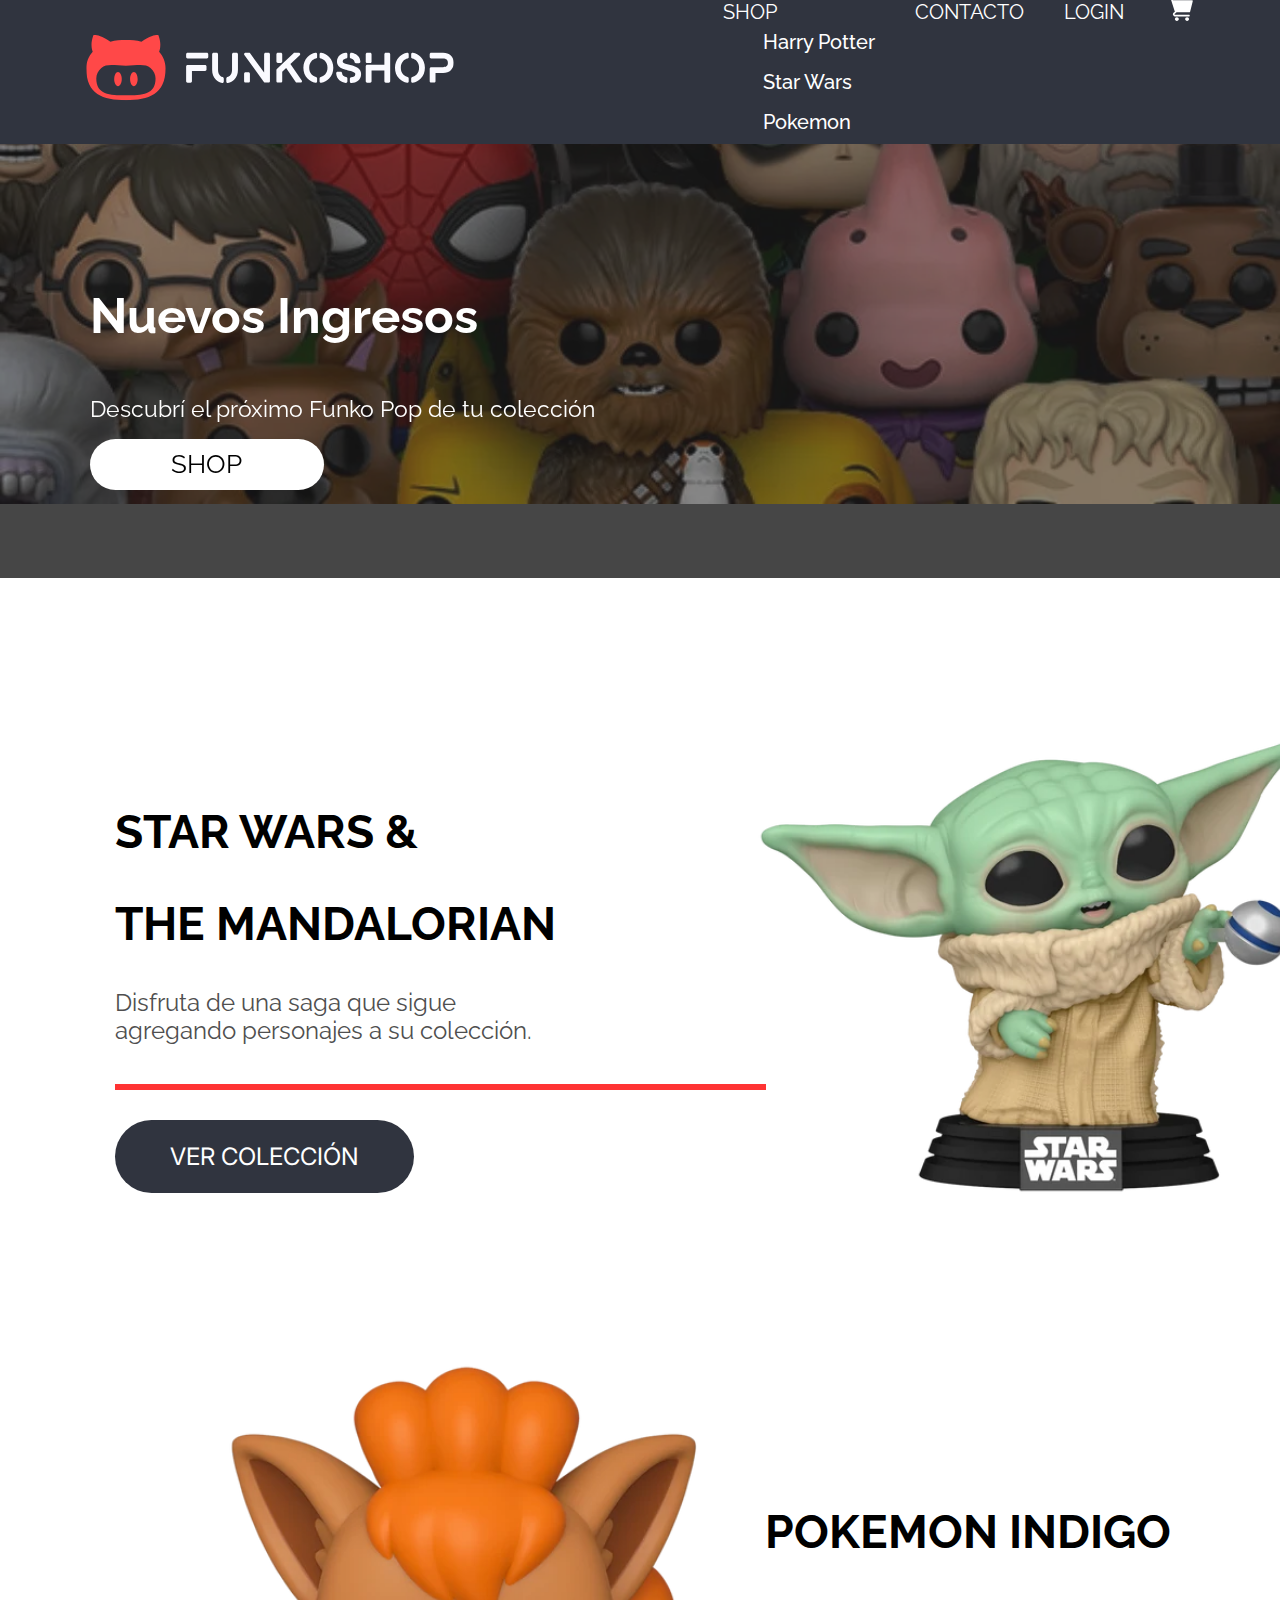
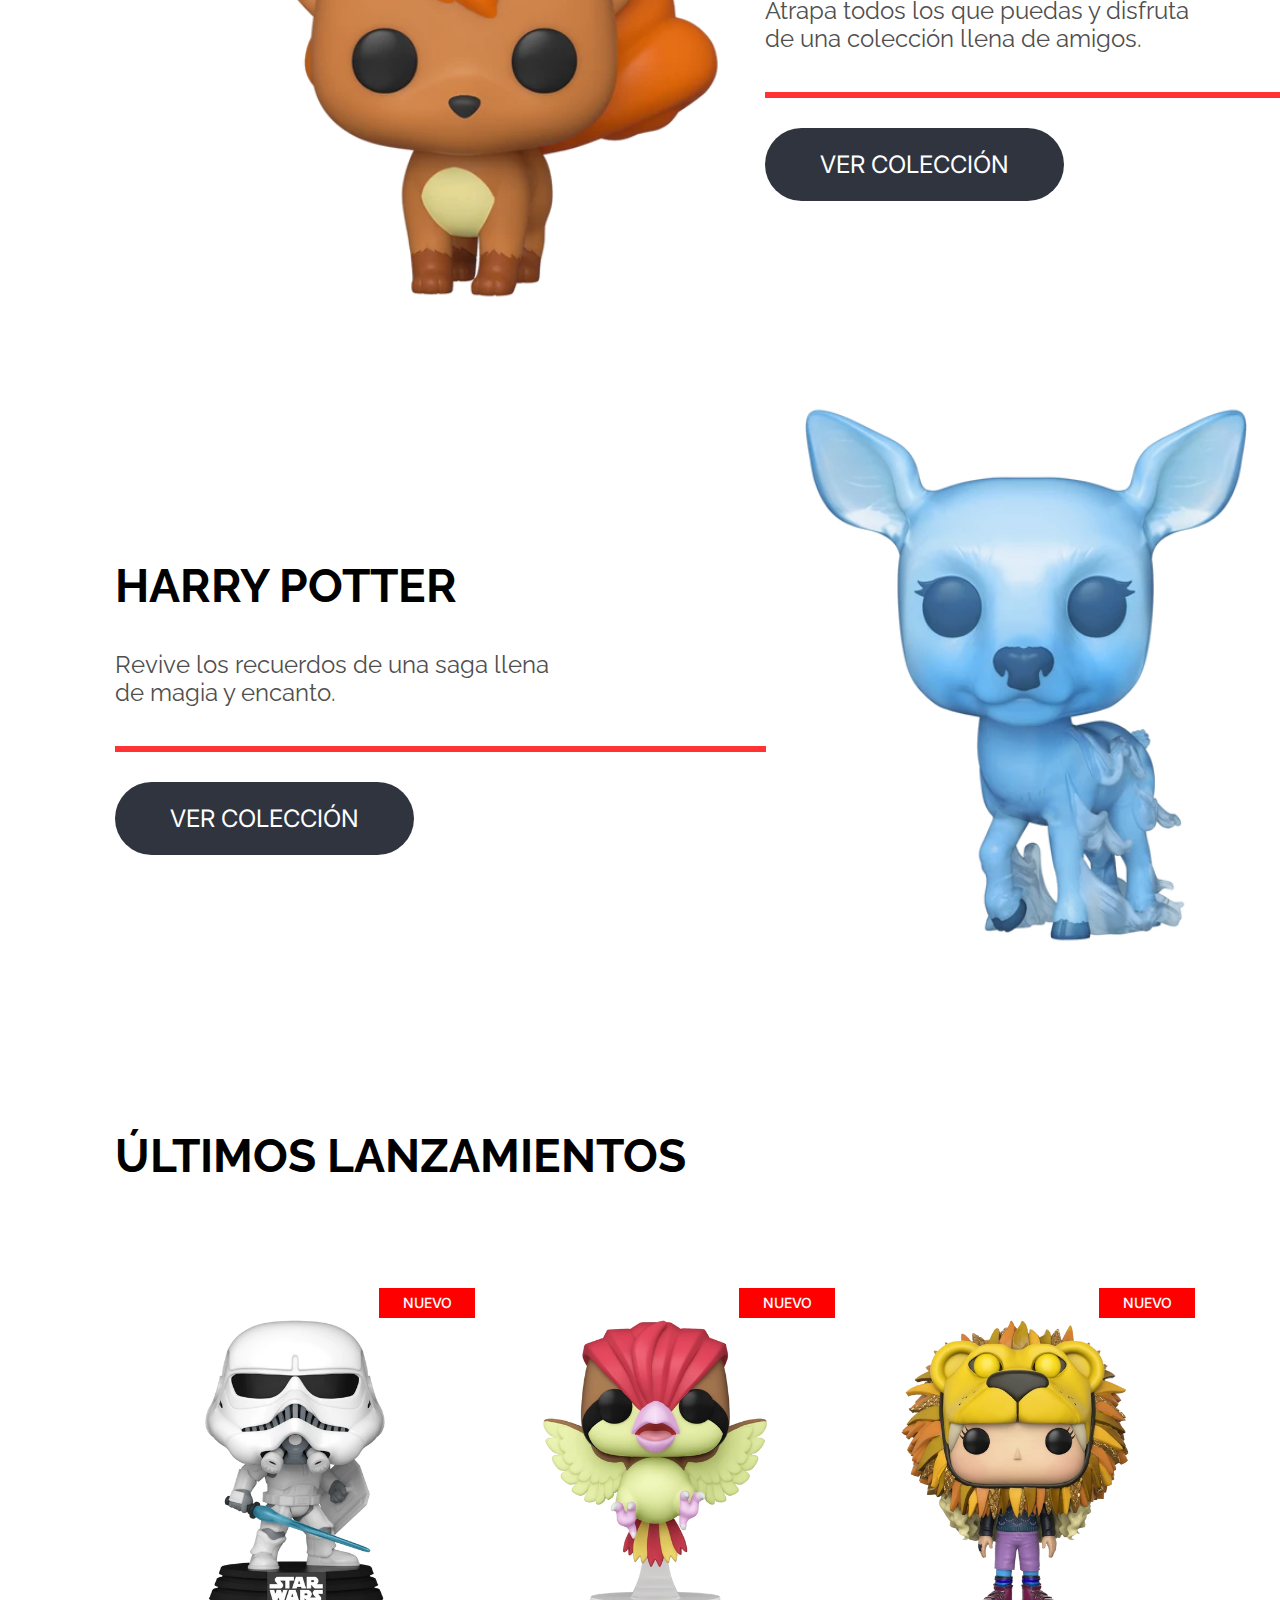
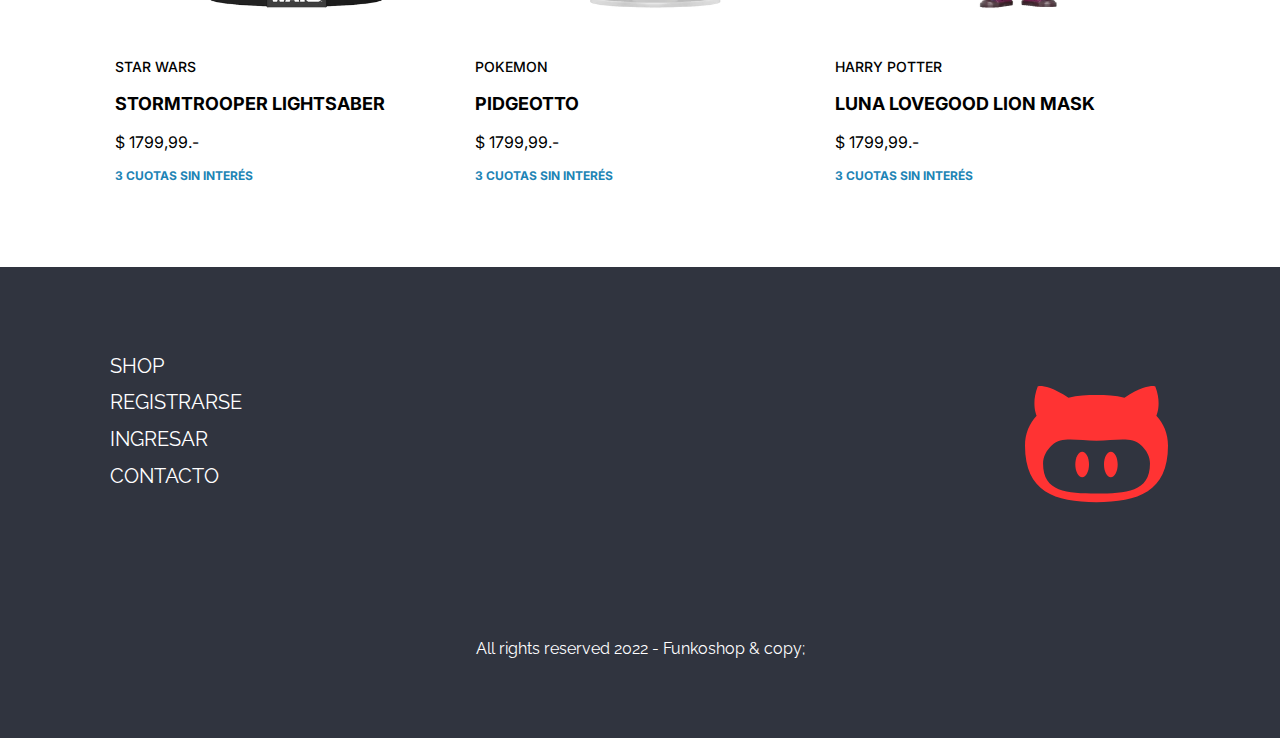
==== index.html @ 90f5ae35 "cambios en archivos y se creo login y registro" ====
<!DOCTYPE html>
<html lang="es">
<head>
    <meta charset="UTF-8">
    <meta http-equiv="X-UA-Compatible" content="IE=edge">
    <meta name="viewport" content="width=device-width, initial-scale=1.0">
    <title>Funkoshop</title>
    <link rel="preconnect" href="https://fonts.googleapis.com">
    <link rel="preconnect" href="https://fonts.gstatic.com" crossorigin>
    <link href="https://fonts.googleapis.com/css2?family=Raleway:wght@500&display=swap" rel="stylesheet">
    <link href="https://cdn.jsdelivr.net/npm/bootstrap@5.2.2/dist/css/bootstrap.min.css" rel="stylesheet" integrity="sha384-Zenh87qX5JnK2Jl0vWa8Ck2rdkQ2Bzep5IDxbcnCeuOxjzrPF/et3URy9Bv1WTRi" crossorigin="anonymous">
    <link rel="preconnect" href="https://fonts.googleapis.com">
    <link rel="preconnect" href="https://fonts.gstatic.com" crossorigin>
    <link href="https://fonts.googleapis.com/css2?family=Inter&family=Raleway:wght@500&display=swap" rel="stylesheet">
    <link rel="stylesheet" href="css/style.css">
</head>
<body>
    <header>
        <div>
            <a href="index.html"><img src="multimedia/branding/logo_light_horizontal.svg" class="header__logo" alt=""></a>
        </div>
        <div>
            <ul class="header__nav">
                <li class="dropdown"><a class="dropdown-toggle" data-bs-toggle="dropdown" aria-expanded="false" href="shop.html">SHOP</a>
                    <ul class="dropdown-menu">
                        <li class="card-item"><a class="dropdown-item"  href="#">Harry Potter</a></li>
                        <li class="card-item"><a class="dropdown-item" href="#">Star Wars</a></li>
                        <li class="card-item"><a class="dropdown-item" href="#">Pokemon</a></li>
                    </ul>
                </li>
                <li><a href="html/contacto.html">CONTACTO</a></li>
                <li><a href="html/login.html">LOGIN</a></li>
                <li><a href="html/compra.html"><img src="multimedia/icons/cart-icon.svg" class="img__car" alt=""></a></li>
            </ul>
        </div>
    </header>
    <main>
        <section class="main__new">
            <h3>Nuevos Ingresos</h3>
            <!-- <hr> sirve para separar -->
            <p class="mb-5">Descubrí el próximo Funko Pop de tu colección</p>
            <a href="html/shop.html">SHOP</a> 
        </section>
        <section class="main__coleccion">
            <div class="coleccion__card">
                <div>
                    <h2 class="my-0">STAR WARS &</h2>
                    <h2 class="my-0">THE MANDALORIAN</h2>
                    <p>Disfruta de una saga que sigue agregando personajes a su colección.</p>
                    <hr>
                    <a href="html/compra.html">VER COLECCIÓN</a>
                </div>
                <div>
                    <img class="card__img" src="multimedia/star-wars/baby-yoda-1.webp" alt="">
                </div>
            </div>
            <div class="coleccion__card">
                <div>
                    <img class="card__img-op" src="multimedia/pokemon/vulpix-1.webp" alt="">
                </div>
                <div>
                    <h2 class="my-0">POKEMON INDIGO</h2>
                    <p class="">Atrapa todos los que puedas y disfruta de una colección llena de amigos.</p>
                    <hr>
                    <a href="html/compra.html">VER COLECCIÓN</a>
                </div>
            </div>
            <div class="coleccion__card">
                <div>
                    <h2 class="my-0">HARRY POTTER</h2>
                    <p>Revive los recuerdos de una saga llena de magia y encanto.</p>
                    <hr>
                    <a href="html/compra.html">VER COLECCIÓN</a>
                </div>
                <div>
                    <img class="card__img" src="multimedia/harry-potter/snape-patronus-1.webp" alt="">
                </div>
            </div>
        </section>
        <section class="main__lanzamientos">
            <h4>ÚLTIMOS LANZAMIENTOS</h4>
            <div class="box__card">
                <div class="lanz__card">
                    <div class="card__sup">
                        <p class="card_p">NUEVO</p>
                    </div>
                    <img class="cards__img" src="multimedia/star-wars/trooper-1.webp" alt="">
                    <p class="card__titulo">STAR WARS</p>
                    <p class="card__sub">STORMTROOPER LIGHTSABER</p>
                    <p class="card__precio">$ 1799,99.-</p>
                    <p class="card__pago">3 CUOTAS SIN INTERÉS</p>
                </div>
                <div class="lanz__card">
                    <div class="card__sup">
                        <p class="card_p">NUEVO</p>
                    </div>
                    <img class="cards__img" src="multimedia/pokemon/pidgeotto-1.webp" alt="">
                    <p class="card__titulo">POKEMON</p>
                    <p class="card__sub">PIDGEOTTO</p>
                    <p class="card__precio">$ 1799,99.-</p>
                    <p class="card__pago">3 CUOTAS SIN INTERÉS</p>
                </div>
                <div class="lanz__card">
                    <div class="card__sup">
                        <p class="card_p">NUEVO</p>
                    </div>
                    <img class="cards__img" src="multimedia/harry-potter/luna-1.webp" alt="">
                    <p class="card__titulo">HARRY POTTER</p>
                    <p class="card__sub">LUNA LOVEGOOD LION MASK</p>
                    <p class="card__precio">$ 1799,99.-</p>
                    <p class="card__pago">3 CUOTAS SIN INTERÉS</p>
                </div>
            </div>
        </section>
    </main>
    <footer>
        <section class="footer__nav">
            <div>
                <ul class="footer__items">
                    <li><a href="html/shop.html">SHOP</a></li>
                    <li><a href="html/login.html"">REGISTRARSE</a></li>
                    <li><a href="html/login.html">INGRESAR</a></li>
                    <li><a href="html/contacto.html">CONTACTO</a></li>
                </ul>
            </div>
            <div class="footer__img">
                <img src="multimedia/branding/isotype.svg" alt="">
            </div>
        </section>
        <p>All rights reserved 2022 - Funkoshop & copy;</p>
    </footer>
    <script src="https://cdn.jsdelivr.net/npm/@popperjs/core@2.11.6/dist/umd/popper.min.js" integrity="sha384-oBqDVmMz9ATKxIep9tiCxS/Z9fNfEXiDAYTujMAeBAsjFuCZSmKbSSUnQlmh/jp3" crossorigin="anonymous"></script>
    <script src="https://cdn.jsdelivr.net/npm/bootstrap@5.2.2/dist/js/bootstrap.min.js" integrity="sha384-IDwe1+LCz02ROU9k972gdyvl+AESN10+x7tBKgc9I5HFtuNz0wWnPclzo6p9vxnk" crossorigin="anonymous"></script>       
</body>
</html>
---- css/style.css ----
body{
    margin: 0;
    
}
/* =============== HEADER =============== */
header{
    background-color: #30343F;
    display: flex;
    flex-direction: row;
    justify-content: space-between;
    align-items: center;
    padding: 0 5%;
    height: 144px;
}
a{
    font-size: 20px;
    letter-spacing: 0em;
    padding: 0 20px;
    color:#FFFFFF;
    text-decoration: none;
    font-family: 'Raleway';
    line-height: 30px;
    text-align: left;
}
a:hover{
    list-style-type: none;
    color:white
}

/*logo*/
.header__logo{
    height: 65.19194793701172px;
    width: 372px;
    border-radius: 0px;  
}
.img__car{
    height: 24.426172256469727px;
    width: 32px;
    left: 0.70068359375px;
    top: 0.61572265625px;
    border-radius: 0px;
}
/*navegador en header*/
.header__nav{
    display: flex;
    flex-direction: row;
    justify-content: space-evenly;
}
.header__nav li{
    list-style-type: none;
}
.dropdown-item{
    font-weight: 500;
}
.nav__item{
    color:black;
    font-weight: bolder;
    text-align: right;
}
.dropdown-item:hover{
    background-color:#1D84B5;
    color: white;
    font-weight: bolder;
}
.nav__barra{
    padding: 0;
    margin: 0;
    width: auto;
}
.card-item{
    height: 40px;    
}
.dropdown-item{
    text-align: center;
}
/* =============== MAIN =============== */
main{
    background-color: #FFFFFF;  
}
/*-------------------------------------*/
/* INDEX - SECCION 1 */
.main__new{
    background-image:url(../multimedia/funkos-banner.webp);
    background-size: cover;
    background-color: rgb(70,70,70);
    background-position: 0px -330px;
    background-repeat: no-repeat;
    zoom:130%;
    padding: 7.3% 7%; 
    background-blend-mode: soft-light;
    backdrop-filter: blur(80px);
}
.main__new h3{
    font-family: 'Raleway';
    font-size: 38px;
    font-weight: 700;
    line-height: 45px;
    letter-spacing: 0em;
    text-align: left;
    color:white;
}
.main__new p{
    font-family: 'Raleway';
    font-size: 18px;
    font-weight: 400;
    line-height: 21px;
    letter-spacing: 0em;
    text-align: left;
    color:white;
}
.main__new a{
    color:black;
    background-color: white;
    border-radius: 40px;
    padding: 8px 63px;
    border-radius: 'nullpx';
}

/* INDEX - SECCION 2 - COLECCION*/
.main__coleccion{
    display: flex;
    flex-direction: column;
    padding: 5% 7%; 
    margin: 0 2%; 
}
.coleccion__card{
    display: flex;
    flex-direction: row;
    justify-content: space-between;
    align-items: center;
}
hr{
    width: 645px;
    opacity: 100%;
    border: 3px solid #FF3333;
    height: 0px;
    left: 110px;
    top: 949.5px;
    border-radius: 'undefinedpx';
    margin: 6% 0 8% 0;
}
.coleccion__card h2{
    width: 441px;
    font-family: 'Raleway';
    font-size: 46px;
    line-height: 54px;
}
.coleccion__card p{
    height: 56px;
    width: 458px;
    font-family: 'Raleway';
    font-size: 24px;
    line-height: 28px;
    color: #4F4F4F;
    margin-top: 1% 0;
}
.coleccion__card a{
    font-family: 'Inter';
    font-size: 24px;
    line-height: 29px;
    color:white;
    background-color: #30343F;
    border-radius: 40px;
    padding: 22px 55px;
    font-style: medium;
}
.card__img{
    height: 650px;
    width: 650px;
    position: relative;
    left: -65px;
    top: 0px;
}
.card__img-op{
    height: 650px;
    width: 650px;
    position: relative;
    left: 35px;
    top: 10px;
}
/* INDEX - SECCION 3 - lanzamientos*/
.main__lanzamientos{
    padding: 0 7%;
    margin: 0 2%; 
}
.box__card{
    display: flex;
    flex-direction: row;
    justify-content: space-between;
}
h4{
    font-family: 'Raleway';
    font-size: 46px;
    font-weight: 700;
    line-height: 54px;
    letter-spacing: 0em;
}
.card__sup{
    background-color: red;
    color:white;
    position: relative;
    height: 30px;
    width: 96.12741088867188px;
    left: 264px;
    top: 30px;
}
.card_p{
    font-family: 'Inter';
    font-size: 14px;
    font-weight: 500;
    line-height: 17px;
    letter-spacing: 0em;
    text-align: center;
    padding-top: 6px;
}
.cards__img{
    height: 352px;
    width: 359.9664611816406px;
    z-index: -1;
}
.card__titulo{
    font-family: 'Inter';
    font-size: 14px;
    font-weight: 500;
    line-height: 17px;
}
.card__sub{
    font-family: 'Inter';
    font-size: 18px;
    font-weight: 700;
    line-height: 22px;
}
.card__precio{
    font-family: 'Inter';
    font-size: 16px;
    font-weight: 400;
    line-height: 19px;
}
.card__pago{
    font-family: 'Inter';
    font-size: 12px;
    font-weight: 700;
    line-height: 15px;
    color:#1D84B5;
    padding-bottom: 20%;
}
/*-------------------------------------*/
/* SHOP - SECCION 1 */
h5{
    font-family: 'Inter';
    font-size: 24px;
    line-height: 29px;
    font-weight: bolder;
}
b{
    font-family: 'Inter';
    font-size: 16px;
    line-height: 19px;
    font-weight: bolder;
}
.main__shop{
    display: flex;
    flex-direction: column;
    margin: 2% 0;
}
.shop{
    display: flex;
    flex-direction: row;
}
.shop__form{
    padding: 7% 7%;
}
.form__seccion{
    padding-bottom: 8%;
}
.form__seccion input{
    padding: 7px;
    border-radius: 7px;
    font-size: 20px;
    color:#B9B9B9;
    height: 44.284820556640625px;
    width: 243.03369140625px;
    margin: 2% 0;   
}
.form__seccion .precio__cuadro{
    width: 60px;
    height: 30px;
    border: 2px solid black;
    border-radius: 7px;
    margin: 0 9px;
    font-family: 'Inter';
    font-size: 20px;
    font-weight: 500;
    line-height: 24px;
    color:#B9B9B9;
    opacity: 100%;
    text-align: center;
}
.form__seccion label{
    font-family: 'Inter';
    font-size: 18px;
    font-weight: 500;
    line-height: 22px;
}
#orden__sub{
    border-radius: 7px;
    font-size: 18px;
    font-family: 'Inter';
    font-weight: 500;
    padding: 12px 6px;
    border: 2px solid black;
    color:#8b8181;
    height: 44.284820556640625px;
    width: 243.03369140625px;
    margin: 2% 0;
}
.card__cuadro{
    display: flex;
    flex-direction: row;
    justify-content: left;
    align-items: left;
    padding: 0 20px;
}
.filtrar__sub{
    border:2px solid black;
}

.card__cuadro .filtrar__sub{
    height: 23px;
    width: 23px;
}
.card__cuadro label{
    height: 22px;
    padding: 3%;
    font-weight:600;
}

/* SHOP - SECCION 2 */
.seccion__lanzamientos{
    display: flex;
    flex-direction: row;
    flex-wrap: wrap;
    justify-content: flex-start;
    padding-top: 5%;
    position: relative;
    left: -75px;
    margin-bottom: 0;
}
.shop__img{
    height: 366px;
    width: 363.00836181640625px;
}
.shop__sup{
    background-color: red;
    color:white;
    position: relative;
    height: 30px;
    width: 96.12741088867188px;
    left: 252px;
    top: 30px;
}
.shop__pago{
    font-family: 'Inter';
    font-size: 12px;
    font-weight: 700;
    line-height: 15px;
    color:#1D84B5;
    padding-bottom: 3%;
}
.img__boton2{
    width: 25%;
    position: relative;
    left: 45%;
}
/*-------------------------------------*/
/* ITEMS - SECCION 1*/
.main__items{
    padding: 3% 7%;
    margin: 0 2%; 
    display: flex;
    flex-direction: column;
    align-content: center;
    justify-content: center;
}
.items__card{
    display: flex;
    flex-direction: row;
    align-content: center;
    justify-content: center;
}
.items__img{
    height: 550px;
    width: 550px;
}
.seccion__items{
   margin-top: 7%; 
   margin-left: 5%;
}
.items__titulo{
    height: 19px;
    width: 111.3209228515625px;
    left: 726.74560546875px;
    top: 326.6346435546875px;
    border-radius: 'undefinedpx';
    color:#333333;
    font-family: 'Inter';
    font-size: 16px;
    font-weight: 500;
    line-height: 19px;
    letter-spacing: 0em;
    text-align: left;
}
.items__sub{
    height: 46px;
    width: 576.84375px;
    font-family: 'Inter';
    font-size: 38px;
    font-weight: 700;
    line-height: 46px;
    letter-spacing: 0em;
    color:#111111;
}
.items__parrafo{
    height: 58px;
    width: 570.705078125px;
    font-family: 'Inter';
    font-size: 24px;
    font-weight: 400;
    line-height: 29px;
    letter-spacing: 0em;
    color:#333333;        
}
.items__precio{
    height: 46px;
    width: 210.52294921875px;
    font-family: 'Inter';
    font-size: 38px;
    font-weight: 400;
    line-height: 46px;
    letter-spacing: 0em;
    color:#333333;  
}
.items__boton{
    margin-bottom: 3%;    
}
.items__pago{
    height: 17px;
    width: 333.197021484375px;
    font-family: 'Inter';
    font-size: 14px;
    font-weight: 700;
    line-height: 17px;
    letter-spacing: 0em;
    color:#1D84B5;
}

/* ITEMS - SECCION 2*/
.main__items .items__lanzamientos{
    margin-top: 10%;
}
/* ----------------- MAIN CONTACTO -----------------------*/
.main__contacto{
    padding:5%;
    display: flex;
    flex-direction: row;
    align-items: center;
    justify-content: center;
    background-image: url(../multimedia/fondocontacto.jpg);
    background-repeat: no-repeat;
    background-size: cover;
    opacity: 88%;
    background-position: 0 -20px;
}
.form__contacto{
    display: flex;
    flex-direction: column;
    border-radius: 10%;
    border: 2px solid white;
    padding: 4% 5% 2% 5%;
    background-color: white;
    opacity: 88%;
}
.form__contacto h4{
    margin-bottom: 7%;
    font-family: 'Inter';
    letter-spacing: 0.2em;
    color:#1D84B5;
    font-weight: bolder;
    padding: 1%;
    font-stretch: 700;
}
.form__contacto input, textarea{
    margin: 0 10% 7% 10%;
    font-weight: bolder;
}

.contacto-boton{
    display: flex;
    flex-direction: row;
    justify-content: center;
}
.contacto-boton input{
    color:white;
    background-color: #30343F;
    border-radius: 30%;
    padding: 4% 5%;
    font-family: 'Inter';
}
.card-boton{
    font-size: 12px;
}
.card-boton:hover{
    background-color: #1D84B5;
}


.main__login{
    display: flex;
    flex-direction: row;
    justify-content: space-between;
    align-items: center;
    background-image: url(../multimedia/login-fondo.webp);
    background-repeat: no-repeat;
    background-size: cover;
    opacity: 88%;
    padding:5% 15%;
    background-position: 0 -20px;
}
.form__login{
    display: flex;
    flex-direction: column;
    border: 2px solid white;
    background-color:white;
    opacity: 88%;
    text-align: center;
    margin:0;
}
h6{
    margin-bottom: 7%;
    padding: 1%;
    font-size: 50px;
    font-family: 'Raleway';
    font-weight: bolder;
    line-height: 54px;    
    color:#1D84B5;
    letter-spacing: 0.2em;
    text-align: center;
}
.login1{
    padding: 4% 4% 2% 4%;
    margin-right: 5%;
    border-radius: 7%;
}
.login2{
    padding: 6% 7% 3% 7%;
    margin-left: 8%;
    border-radius: 8%;
}
.login1 input, textarea{
    margin: 0 10% 7% 10%;
    font-weight: bolder;
    
}
.login2 input, textarea{
    margin: 0 10% 10% 10%;
    font-weight: bolder;
    
}
.login2 .card-boton{
    padding: 6% 7.8%;
}







/* =============== FOOTER =============== */
footer{
    height: 343px;
    display: flex;
    flex-direction: column;
    justify-content: space-between;
    padding: 5% 7%;
    align-items: stretch;
    background-color: #30343F;
}
footer section{
    display: flex;
    flex-direction: row;
    justify-content: space-between;
}

.footer__items li{
    list-style: none;
    text-align: left;
    padding: 2% 0;
}
.footer__items{
    padding: 0;
    margin-bottom: 20%;
}
footer p {
    color:#FFFFFF;
    font-family: 'Raleway';
    text-align: center;
    margin-top:30px;
}
.footer__img{
    margin-top:5%;
    margin-right: 2%;
}







.boton2{
    margin: 0;
}
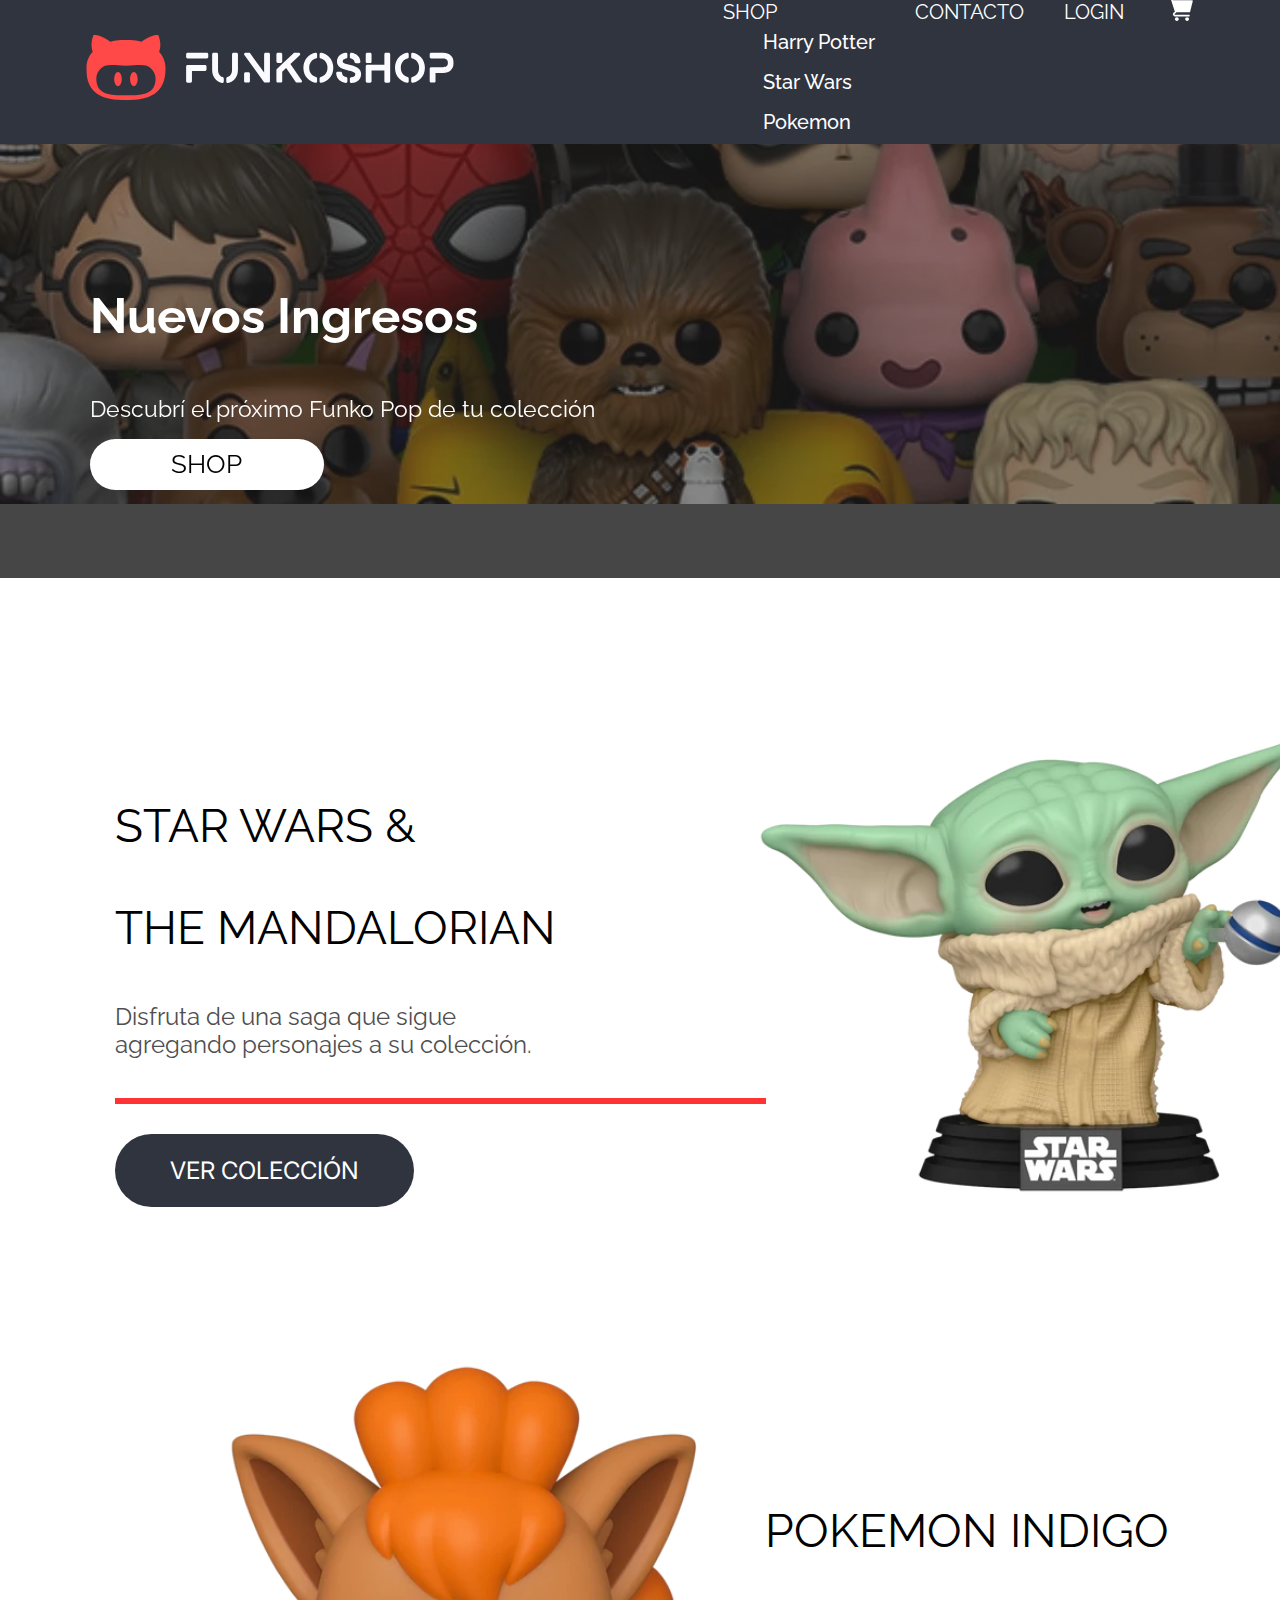
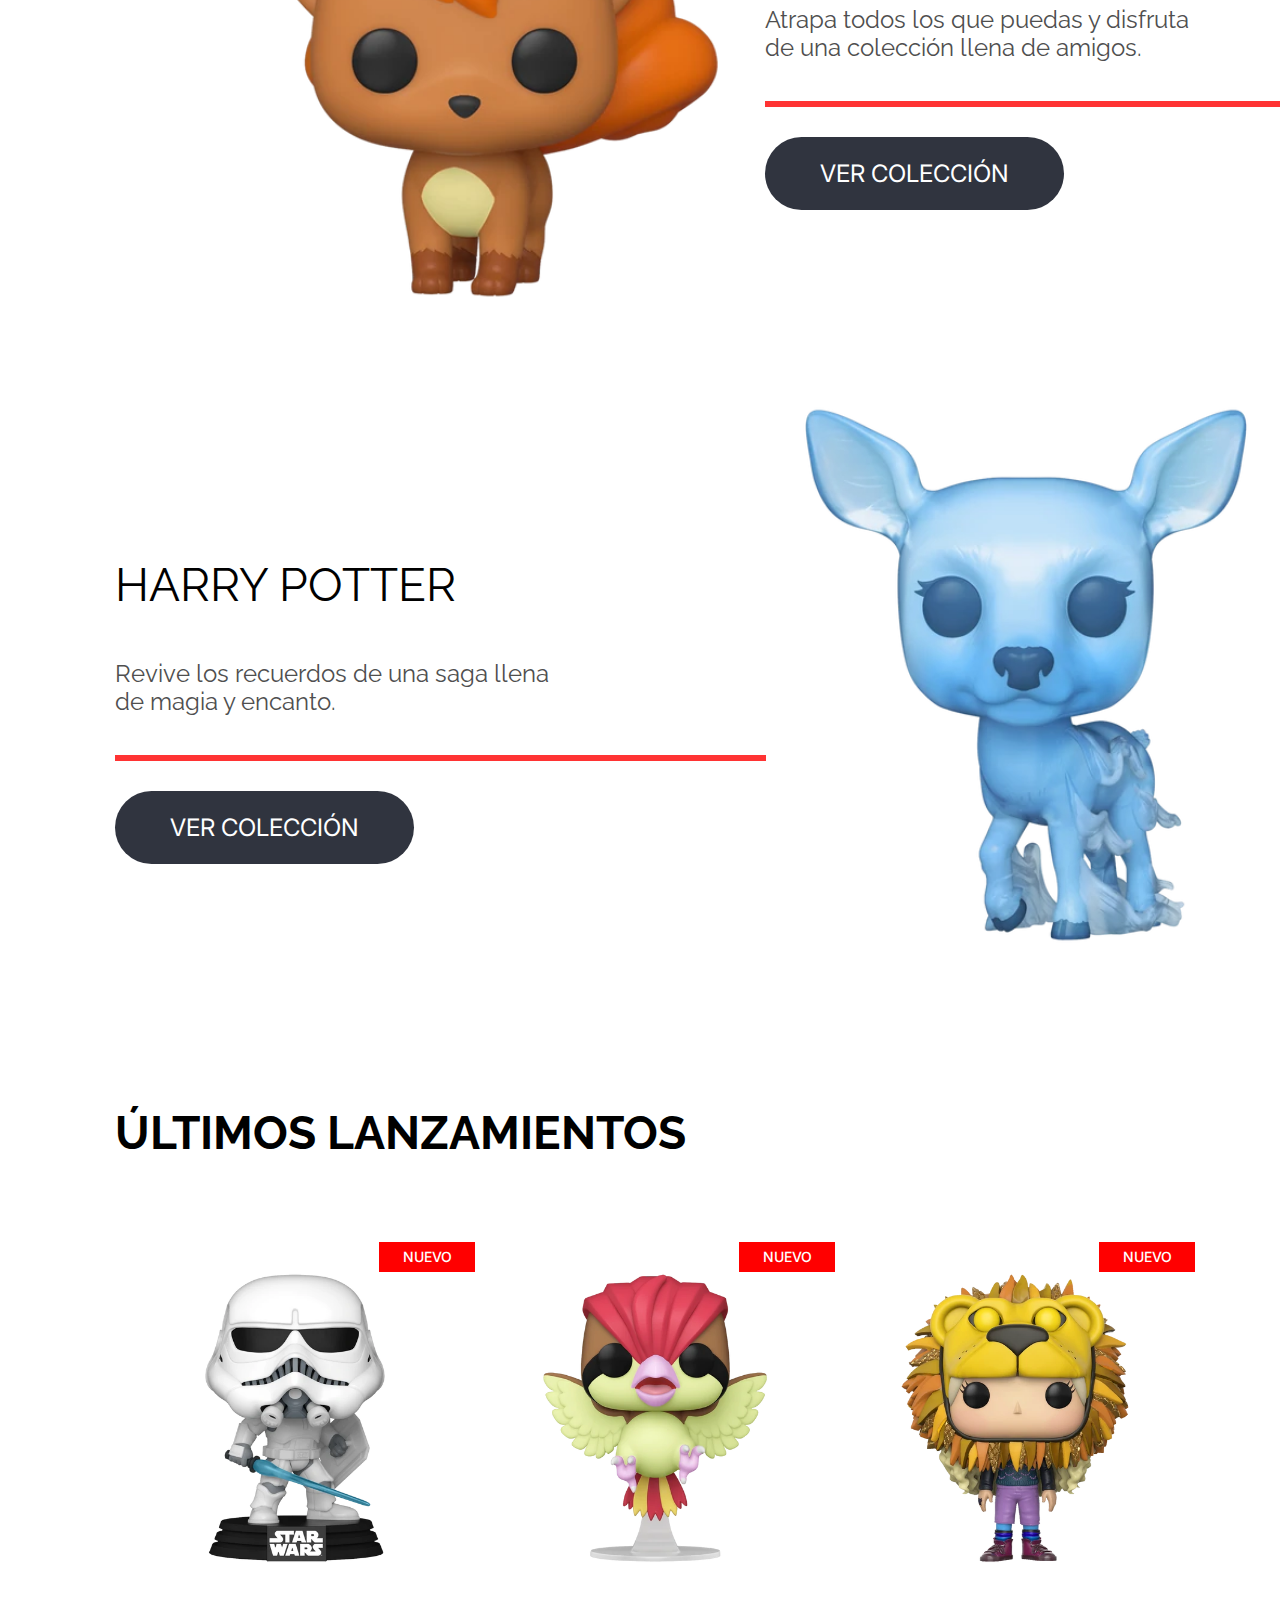
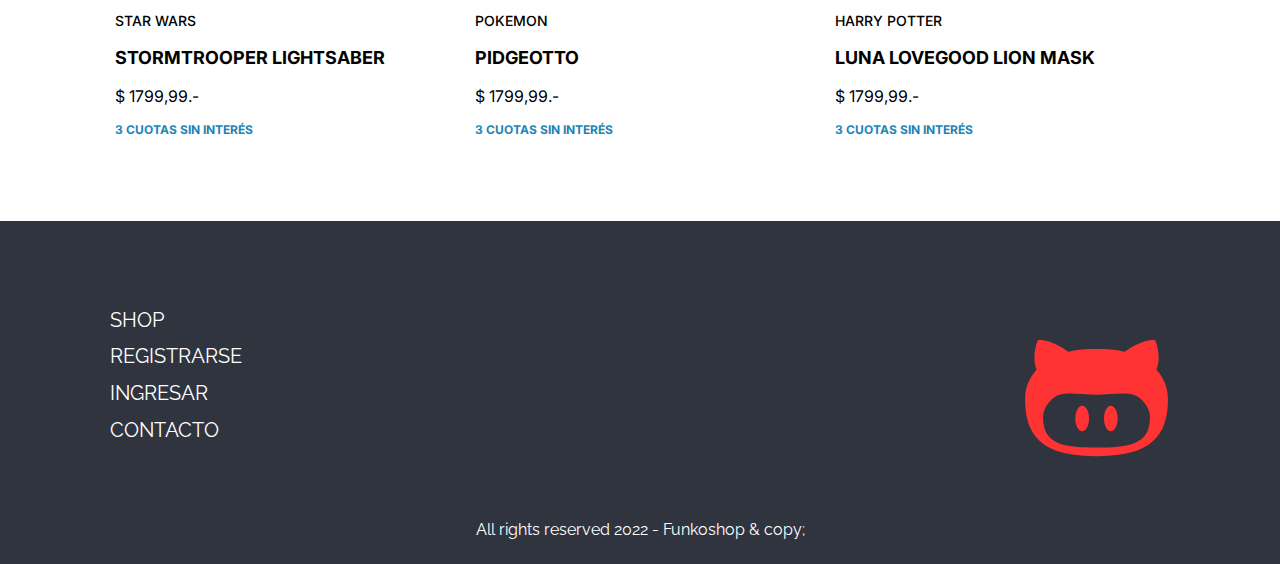
==== commit c0352a48: "cambios realizados" ====
--- a/index.html
+++ b/index.html
@@ -11,13 +11,13 @@
     <link href="https://cdn.jsdelivr.net/npm/bootstrap@5.2.2/dist/css/bootstrap.min.css" rel="stylesheet" integrity="sha384-Zenh87qX5JnK2Jl0vWa8Ck2rdkQ2Bzep5IDxbcnCeuOxjzrPF/et3URy9Bv1WTRi" crossorigin="anonymous">
     <link rel="preconnect" href="https://fonts.googleapis.com">
     <link rel="preconnect" href="https://fonts.gstatic.com" crossorigin>
-    <link href="https://fonts.googleapis.com/css2?family=Inter&family=Raleway:wght@500&display=swap" rel="stylesheet">
+    <link href="https://fonts.googleapis.com/css2?family=Inter:wght@400;500;600;700;800&family=Raleway:wght@400;500;600;700&display=swap" rel="stylesheet">
     <link rel="stylesheet" href="css/style.css">
 </head>
 <body>
     <header>
         <div>
-            <a href="index.html"><img src="multimedia/branding/logo_light_horizontal.svg" class="header__logo" alt=""></a>
+            <a href="index.html"><img src="img/branding/logo_light_horizontal.svg" class="header__logo" alt=""></a>
         </div>
         <div>
             <ul class="header__nav">
@@ -30,61 +30,61 @@
                 </li>
                 <li><a href="html/contacto.html">CONTACTO</a></li>
                 <li><a href="html/login.html">LOGIN</a></li>
-                <li><a href="html/compra.html"><img src="multimedia/icons/cart-icon.svg" class="img__car" alt=""></a></li>
+                <li><a href="html/compra.html"><img src="img/icons/cart-icon.svg" class="img__car" alt=""></a></li>
             </ul>
         </div>
     </header>
     <main>
-        <section class="main__new">
-            <h3>Nuevos Ingresos</h3>
+        <section class="index__seccion1">
+            <p id="p_nuevoingreso">Nuevos Ingresos</p >
             <!-- <hr> sirve para separar -->
             <p class="mb-5">Descubrí el próximo Funko Pop de tu colección</p>
             <a href="html/shop.html">SHOP</a> 
         </section>
-        <section class="main__coleccion">
+        <section class="index__seccion2">
             <div class="coleccion__card">
                 <div>
-                    <h2 class="my-0">STAR WARS &</h2>
-                    <h2 class="my-0">THE MANDALORIAN</h2>
+                    <p id="p_index" class="my-0">STAR WARS &</p>
+                    <p id="p_index" class="my-0">THE MANDALORIAN</p>
                     <p>Disfruta de una saga que sigue agregando personajes a su colección.</p>
                     <hr>
                     <a href="html/compra.html">VER COLECCIÓN</a>
                 </div>
                 <div>
-                    <img class="card__img" src="multimedia/star-wars/baby-yoda-1.webp" alt="">
+                    <img class="card__img" src="img/star-wars/baby-yoda-1.webp" alt="">
                 </div>
             </div>
             <div class="coleccion__card">
                 <div>
-                    <img class="card__img-op" src="multimedia/pokemon/vulpix-1.webp" alt="">
+                    <img class="card__img-op" src="img/pokemon/vulpix-1.webp" alt="">
                 </div>
                 <div>
-                    <h2 class="my-0">POKEMON INDIGO</h2>
-                    <p class="">Atrapa todos los que puedas y disfruta de una colección llena de amigos.</p>
+                    <p id="p_index" class="my-0">POKEMON INDIGO</p>
+                    <p>Atrapa todos los que puedas y disfruta de una colección llena de amigos.</p>
                     <hr>
                     <a href="html/compra.html">VER COLECCIÓN</a>
                 </div>
             </div>
             <div class="coleccion__card">
                 <div>
-                    <h2 class="my-0">HARRY POTTER</h2>
+                    <p id="p_index" class="my-0">HARRY POTTER</p>
                     <p>Revive los recuerdos de una saga llena de magia y encanto.</p>
                     <hr>
                     <a href="html/compra.html">VER COLECCIÓN</a>
                 </div>
                 <div>
-                    <img class="card__img" src="multimedia/harry-potter/snape-patronus-1.webp" alt="">
+                    <img class="card__img" src="img/harry-potter/snape-patronus-1.webp" alt="">
                 </div>
             </div>
         </section>
-        <section class="main__lanzamientos">
-            <h4>ÚLTIMOS LANZAMIENTOS</h4>
+        <section class="index__seccion3">
+            <h2>ÚLTIMOS LANZAMIENTOS</h2>
             <div class="box__card">
                 <div class="lanz__card">
                     <div class="card__sup">
                         <p class="card_p">NUEVO</p>
                     </div>
-                    <img class="cards__img" src="multimedia/star-wars/trooper-1.webp" alt="">
+                    <img class="cards__img" src="img/star-wars/trooper-1.webp" alt="">
                     <p class="card__titulo">STAR WARS</p>
                     <p class="card__sub">STORMTROOPER LIGHTSABER</p>
                     <p class="card__precio">$ 1799,99.-</p>
@@ -94,7 +94,7 @@
                     <div class="card__sup">
                         <p class="card_p">NUEVO</p>
                     </div>
-                    <img class="cards__img" src="multimedia/pokemon/pidgeotto-1.webp" alt="">
+                    <img class="cards__img" src="img/pokemon/pidgeotto-1.webp" alt="">
                     <p class="card__titulo">POKEMON</p>
                     <p class="card__sub">PIDGEOTTO</p>
                     <p class="card__precio">$ 1799,99.-</p>
@@ -104,7 +104,7 @@
                     <div class="card__sup">
                         <p class="card_p">NUEVO</p>
                     </div>
-                    <img class="cards__img" src="multimedia/harry-potter/luna-1.webp" alt="">
+                    <img class="cards__img" src="img/harry-potter/luna-1.webp" alt="">
                     <p class="card__titulo">HARRY POTTER</p>
                     <p class="card__sub">LUNA LOVEGOOD LION MASK</p>
                     <p class="card__precio">$ 1799,99.-</p>
@@ -118,13 +118,13 @@
             <div>
                 <ul class="footer__items">
                     <li><a href="html/shop.html">SHOP</a></li>
-                    <li><a href="html/login.html"">REGISTRARSE</a></li>
+                    <li><a href="html/registro.html"">REGISTRARSE</a></li>
                     <li><a href="html/login.html">INGRESAR</a></li>
                     <li><a href="html/contacto.html">CONTACTO</a></li>
                 </ul>
             </div>
             <div class="footer__img">
-                <img src="multimedia/branding/isotype.svg" alt="">
+                <img src="img/branding/isotype.svg" alt="">
             </div>
         </section>
         <p>All rights reserved 2022 - Funkoshop & copy;</p>
--- a/css/style.css
+++ b/css/style.css
@@ -1,6 +1,6 @@
+/* General */
 body{
-    margin: 0;
-    
+    margin: 0; 
 }
 /* =============== HEADER =============== */
 header{
@@ -79,8 +79,8 @@
 }
 /*-------------------------------------*/
 /* INDEX - SECCION 1 */
-.main__new{
-    background-image:url(../multimedia/funkos-banner.webp);
+.index__seccion1{
+    background-image:url(../img/funkos-banner.webp);
     background-size: cover;
     background-color: rgb(70,70,70);
     background-position: 0px -330px;
@@ -90,7 +90,7 @@
     background-blend-mode: soft-light;
     backdrop-filter: blur(80px);
 }
-.main__new h3{
+#p_nuevoingreso{
     font-family: 'Raleway';
     font-size: 38px;
     font-weight: 700;
@@ -99,7 +99,7 @@
     text-align: left;
     color:white;
 }
-.main__new p{
+.index__seccion1 p{
     font-family: 'Raleway';
     font-size: 18px;
     font-weight: 400;
@@ -108,7 +108,7 @@
     text-align: left;
     color:white;
 }
-.main__new a{
+.index__seccion1 a{
     color:black;
     background-color: white;
     border-radius: 40px;
@@ -117,7 +117,7 @@
 }
 
 /* INDEX - SECCION 2 - COLECCION*/
-.main__coleccion{
+.index__seccion2{
     display: flex;
     flex-direction: column;
     padding: 5% 7%; 
@@ -139,11 +139,12 @@
     border-radius: 'undefinedpx';
     margin: 6% 0 8% 0;
 }
-.coleccion__card h2{
+#p_index{
     width: 441px;
     font-family: 'Raleway';
     font-size: 46px;
     line-height: 54px;
+    color:black;
 }
 .coleccion__card p{
     height: 56px;
@@ -179,7 +180,7 @@
     top: 10px;
 }
 /* INDEX - SECCION 3 - lanzamientos*/
-.main__lanzamientos{
+.index__seccion3{
     padding: 0 7%;
     margin: 0 2%; 
 }
@@ -188,7 +189,7 @@
     flex-direction: row;
     justify-content: space-between;
 }
-h4{
+h2{
     font-family: 'Raleway';
     font-size: 46px;
     font-weight: 700;
@@ -246,11 +247,12 @@
 }
 /*-------------------------------------*/
 /* SHOP - SECCION 1 */
-h5{
+.p_shop{
     font-family: 'Inter';
     font-size: 24px;
     line-height: 29px;
-    font-weight: bolder;
+    font-weight: bolder; 
+    margin-bottom: 0;
 }
 b{
     font-family: 'Inter';
@@ -372,6 +374,9 @@
     position: relative;
     left: 45%;
 }
+.boton2{
+    margin: 5%;
+}
 /*-------------------------------------*/
 /* ITEMS - SECCION 1*/
 .main__items{
@@ -458,122 +463,238 @@
 .main__items .items__lanzamientos{
     margin-top: 10%;
 }
-/* ----------------- MAIN CONTACTO -----------------------*/
-.main__contacto{
-    padding:5%;
-    display: flex;
-    flex-direction: row;
+/* ----------------- MAIN LOGIN ----------------------- */
+.main__login{
+    display: flex;
+    flex-direction: column;
+    justify-content: center;
     align-items: center;
-    justify-content: center;
-    background-image: url(../multimedia/fondocontacto.jpg);
-    background-repeat: no-repeat;
-    background-size: cover;
-    opacity: 88%;
-    background-position: 0 -20px;
-}
-.form__contacto{
-    display: flex;
-    flex-direction: column;
-    border-radius: 10%;
-    border: 2px solid white;
-    padding: 4% 5% 2% 5%;
-    background-color: white;
-    opacity: 88%;
-}
-.form__contacto h4{
-    margin-bottom: 7%;
-    font-family: 'Inter';
-    letter-spacing: 0.2em;
-    color:#1D84B5;
-    font-weight: bolder;
-    padding: 1%;
-    font-stretch: 700;
-}
-.form__contacto input, textarea{
-    margin: 0 10% 7% 10%;
-    font-weight: bolder;
-}
-
-.contacto-boton{
-    display: flex;
-    flex-direction: row;
-    justify-content: center;
-}
-.contacto-boton input{
-    color:white;
-    background-color: #30343F;
-    border-radius: 30%;
-    padding: 4% 5%;
-    font-family: 'Inter';
-}
-.card-boton{
-    font-size: 12px;
-}
-.card-boton:hover{
-    background-color: #1D84B5;
-}
-
-
-.main__login{
-    display: flex;
-    flex-direction: row;
-    justify-content: space-between;
-    align-items: center;
-    background-image: url(../multimedia/login-fondo.webp);
-    background-repeat: no-repeat;
-    background-size: cover;
-    opacity: 88%;
-    padding:5% 15%;
-    background-position: 0 -20px;
+    margin:3%;
 }
 .form__login{
-    display: flex;
-    flex-direction: column;
     border: 2px solid white;
     background-color:white;
-    opacity: 88%;
-    text-align: center;
+    opacity: 88%; 
+}
+.form__login .login__parrafo{
+    font-family: 'Inter';
+    color:#197eae;
+    font-size: 18px;
+    font-weight: '500';
+    line-height: 17px;
+    letter-spacing: 0em;
+    margin-left: 15%;
+    margin-top: 2%;
+    padding-bottom: 3%;
+    text-align: center;
+}
+.form-nav{
+    display: flex;
+    flex-direction: row;
+    align-items: center;
+    justify-content: space-between;
+    padding: 2% 10%;
+}
+.form-nav p{
+    margin: 2% 0;
+    font-family: 'Inter';
+    font-size: 24px;
+    line-height: 29.05px;
+    letter-spacing: 0.12em;
+    color:black;
+    font-weight:bold;
+    display: flex;
+}
+.form-nav input{
+    border:none;
+    border-bottom: solid 3.5px red;
+    width: 220px;
+    font-size: 19px;
+}
+.form-subnav{
+    display: flex;
+    flex-direction: row;
+    align-items: center;
+    justify-content:center;
+    margin:5% 5% 5% 5%;
+    font-family: 'inter';
+}
+h1{
+    font-family: 'Raleway';
+    font-size: 42px;
+    font-weight: 700;
+    line-height: 49px;
+    letter-spacing: 0.04em;
+    text-align: center;
+    color:black;
+    padding-bottom: 2%;
+}
+.boton-nav{
+    height: 45.06px;
+    width: 113px;
+    border-radius: 0px;
+    margin: 0 5%;
+    padding: 0%;
+    background-color: red;
+    color:white;
+    font-family: 'Inter';
+    font-size: 15px;
+    text-align: center;
+}
+.boton-nav:hover{
+    background-color: red;
+    color:white;
+}
+.bot-recordar{
+    display: flex;
+    flex-direction: row;
+    justify-content: center;
+    align-items: center;
+    font-family: 'Inter';
+    font-size: 19px;
+    font-weight:500;
+    line-height: 22px;
+    letter-spacing: 0em;
+    text-align: left;
+    color:#000000;
+    margin-left: 5%;
+    width: max-content;
+}
+#recordarme{
+    text-align: center;
+    height: 16.274829864501953px;
+    width: 16.274829864501953px;
+}
+.bot-recordar label{
+    padding-left: 8%;
+}
+
+/* ----------------- MAIN REGISTRO ----------------------- */
+.form__login .register-sub{ 
+    font-family: 'Raleway';
+    font-size: 32px;
+    font-weight: 500;
+    line-height: 38px;
+    letter-spacing: 0.04em;
+    text-align: right;
+    margin: 3% 0;
+}
+.form-regis{
+    padding: 1% 25.5%;
+}
+.bot-aceptar{
+    display: flex;
+    flex-direction: row;
+    justify-content: center;
+    align-items: center;
+    margin-left: 0%;
+}
+.bot-aceptar label{
+    font-weight: bold;
+    padding-left: 5%;
+}
+.form-subregistro{
+    margin:2% 6% 0% 0%;
+}
+.registro-letra{
     margin:0;
-}
-h6{
-    margin-bottom: 7%;
-    padding: 1%;
-    font-size: 50px;
-    font-family: 'Raleway';
+    font-family: 'Inter';
+    font-size: 18px;
+    font-weight: bold;
+    line-height: 22px;
+    letter-spacing: 0em;
+    text-align: left;
+    color:#1D84B5;
+    margin-left: 3%;
+    width: max-content;
+}
+/* ----------------- MAIN CREAR ----------------------- */
+.main__diseño1{
+    padding: 5% 7%; 
+}
+.titulo_crearitem{
+    text-align: left;
+    padding-bottom: 2%;
+
+}
+.p_crearitem{
+    font-family: 'Inter';
+    font-size: 24px;
+    font-weight: 300;
+    letter-spacing: 0.04em;
+    text-align: left;
+    color:#000000;
+}
+.crear__seccion1{
+    display: flex;
+    flex-direction: row;
+    margin: 2.5% 0;
+}
+.crear__seccion2{
+    display: flex;
+    flex-direction: row;
+}
+.crear__barra1{
+    height: 44.284820556640625px;
+    width: 243.03369140625px;
+    border-radius: 6px;
+    margin: 0 20px;
+    color: #B9B9B9;
+}
+.crear__barra2{
+    height: 44px;
+    width: 346px;
+    border-radius: 6px;
+    margin: 0 25px;
+    color: #B9B9B9;
+}
+.crear__seccion1 input{
+    border:none;
+    border-bottom: solid 3.5px red;
+    margin: 0 20px;
+    height: 30px;
+    font-family: 'Inter';
+    font-size: 18px;
+    font-weight: 400;
+    line-height: 22px;
+    letter-spacing: 0.04em;
+}
+.crear__input1{
+    width: 302px;
+}
+.crear__input2{
+    width: 130px;
+}
+.crear__input3{
+    width: 55px;
+    text-align: center;
+}
+.crear__seccion1 button{
+    Width: 125px;
+    height: 26px;
+    font-size: 14px;
+    margin: 5px 5px;
+}
+.crear__parrafo{
+    padding-top: 5px;
+}
+.boton-items{
+    height: 44.333621978759766px;
+    width: 175px;
+    border-radius: 0px;
+    padding:0;
+    margin: 0 5%;
+    background-color: red;
+    color:white;
+    font-family: 'Inter';
+    font-size: 15px;
+    text-align: center;
     font-weight: bolder;
-    line-height: 54px;    
-    color:#1D84B5;
-    letter-spacing: 0.2em;
-    text-align: center;
-}
-.login1{
-    padding: 4% 4% 2% 4%;
-    margin-right: 5%;
-    border-radius: 7%;
-}
-.login2{
-    padding: 6% 7% 3% 7%;
-    margin-left: 8%;
-    border-radius: 8%;
-}
-.login1 input, textarea{
-    margin: 0 10% 7% 10%;
-    font-weight: bolder;
-    
-}
-.login2 input, textarea{
-    margin: 0 10% 10% 10%;
-    font-weight: bolder;
-    
-}
-.login2 .card-boton{
-    padding: 6% 7.8%;
-}
-
-
-
-
-
+}
+.boton-items:hover{
+    background-color: red;
+    color:white;
+}
 
 
 /* =============== FOOTER =============== */
@@ -582,42 +703,33 @@
     display: flex;
     flex-direction: column;
     justify-content: space-between;
-    padding: 5% 7%;
     align-items: stretch;
     background-color: #30343F;
 }
-footer section{
+.footer__nav{
     display: flex;
     flex-direction: row;
     justify-content: space-between;
-}
-
+    padding: 5% 7% 0% 7%;
+}
+.footer__items{
+    padding: 0;
+    margin-bottom: 0%;
+}
 .footer__items li{
     list-style: none;
     text-align: left;
     padding: 2% 0;
 }
-.footer__items{
-    padding: 0;
-    margin-bottom: 20%;
-}
 footer p {
     color:#FFFFFF;
     font-family: 'Raleway';
     text-align: center;
-    margin-top:30px;
+    margin:2% 0;
+
 }
 .footer__img{
     margin-top:5%;
     margin-right: 2%;
-}
-
-
-
-
-
-
-
-.boton2{
-    margin: 0;
-}
+    margin: 5% 2% 1% 0;
+}
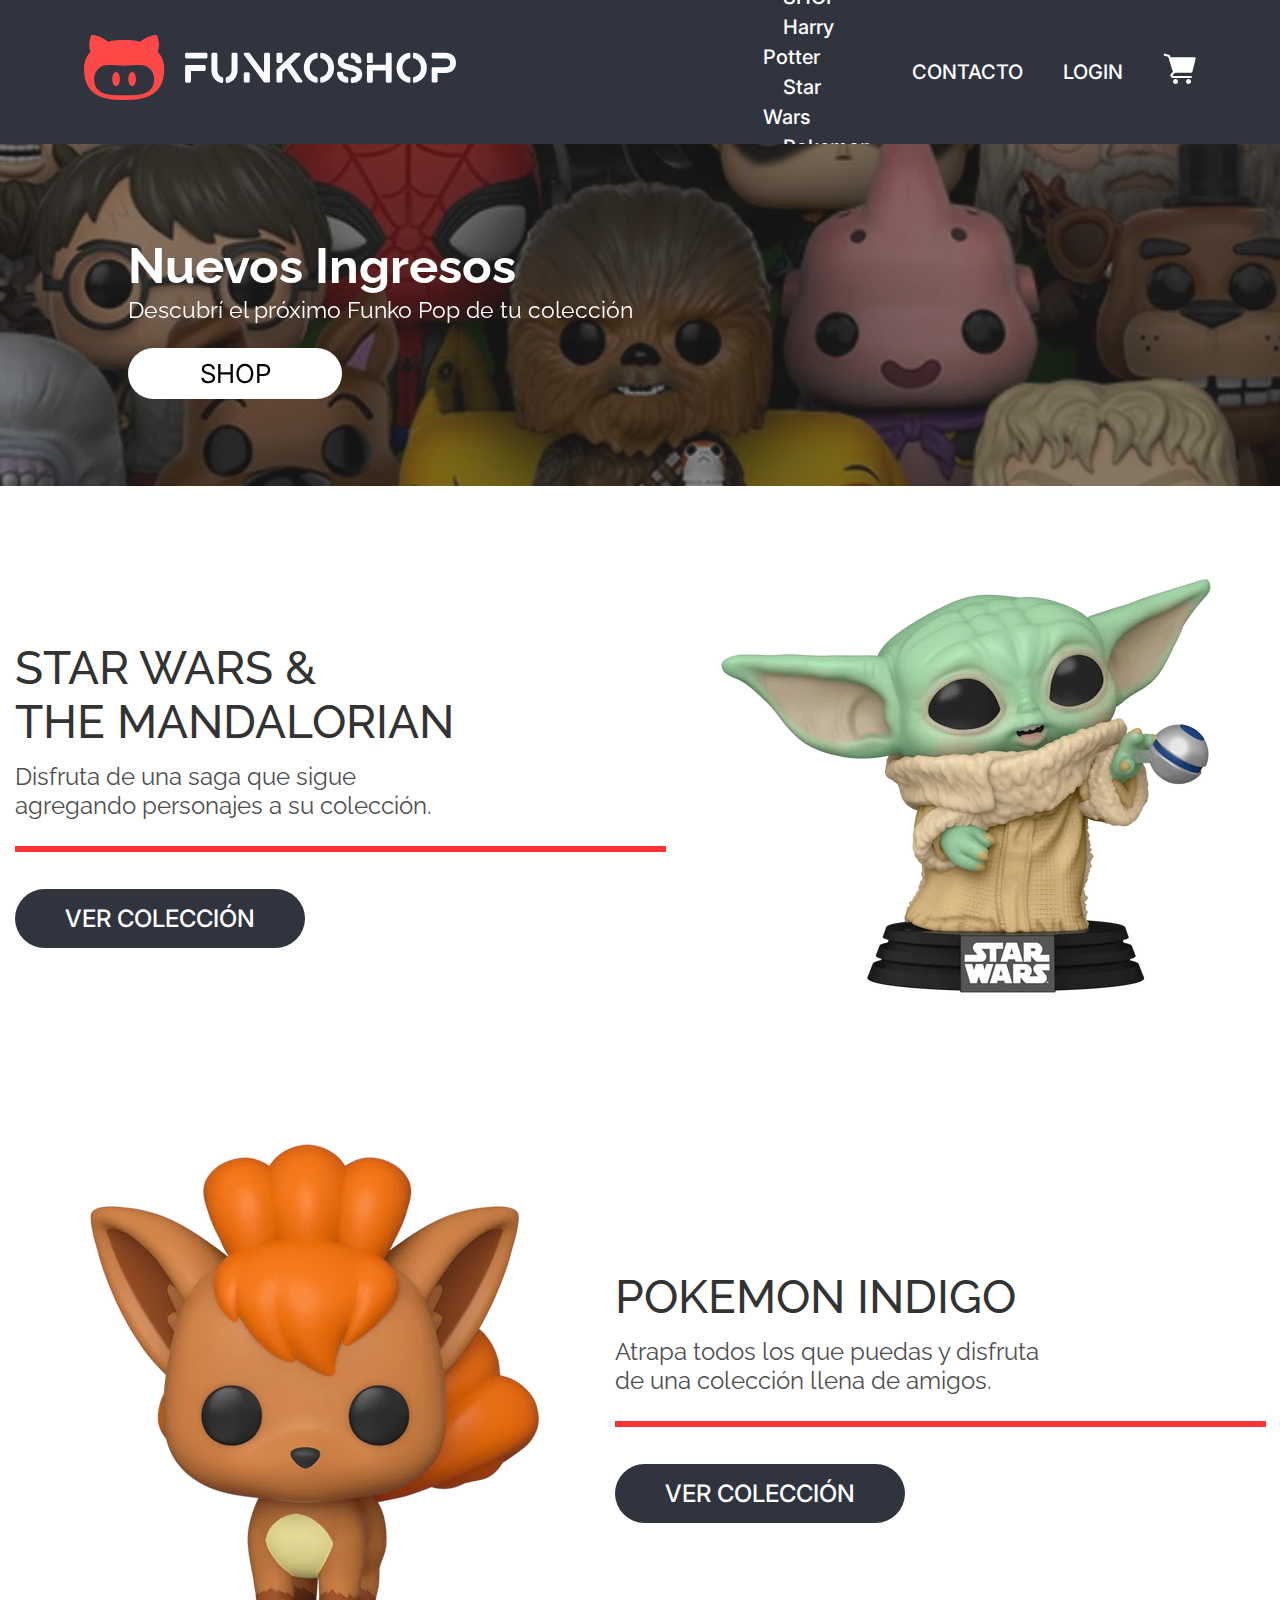
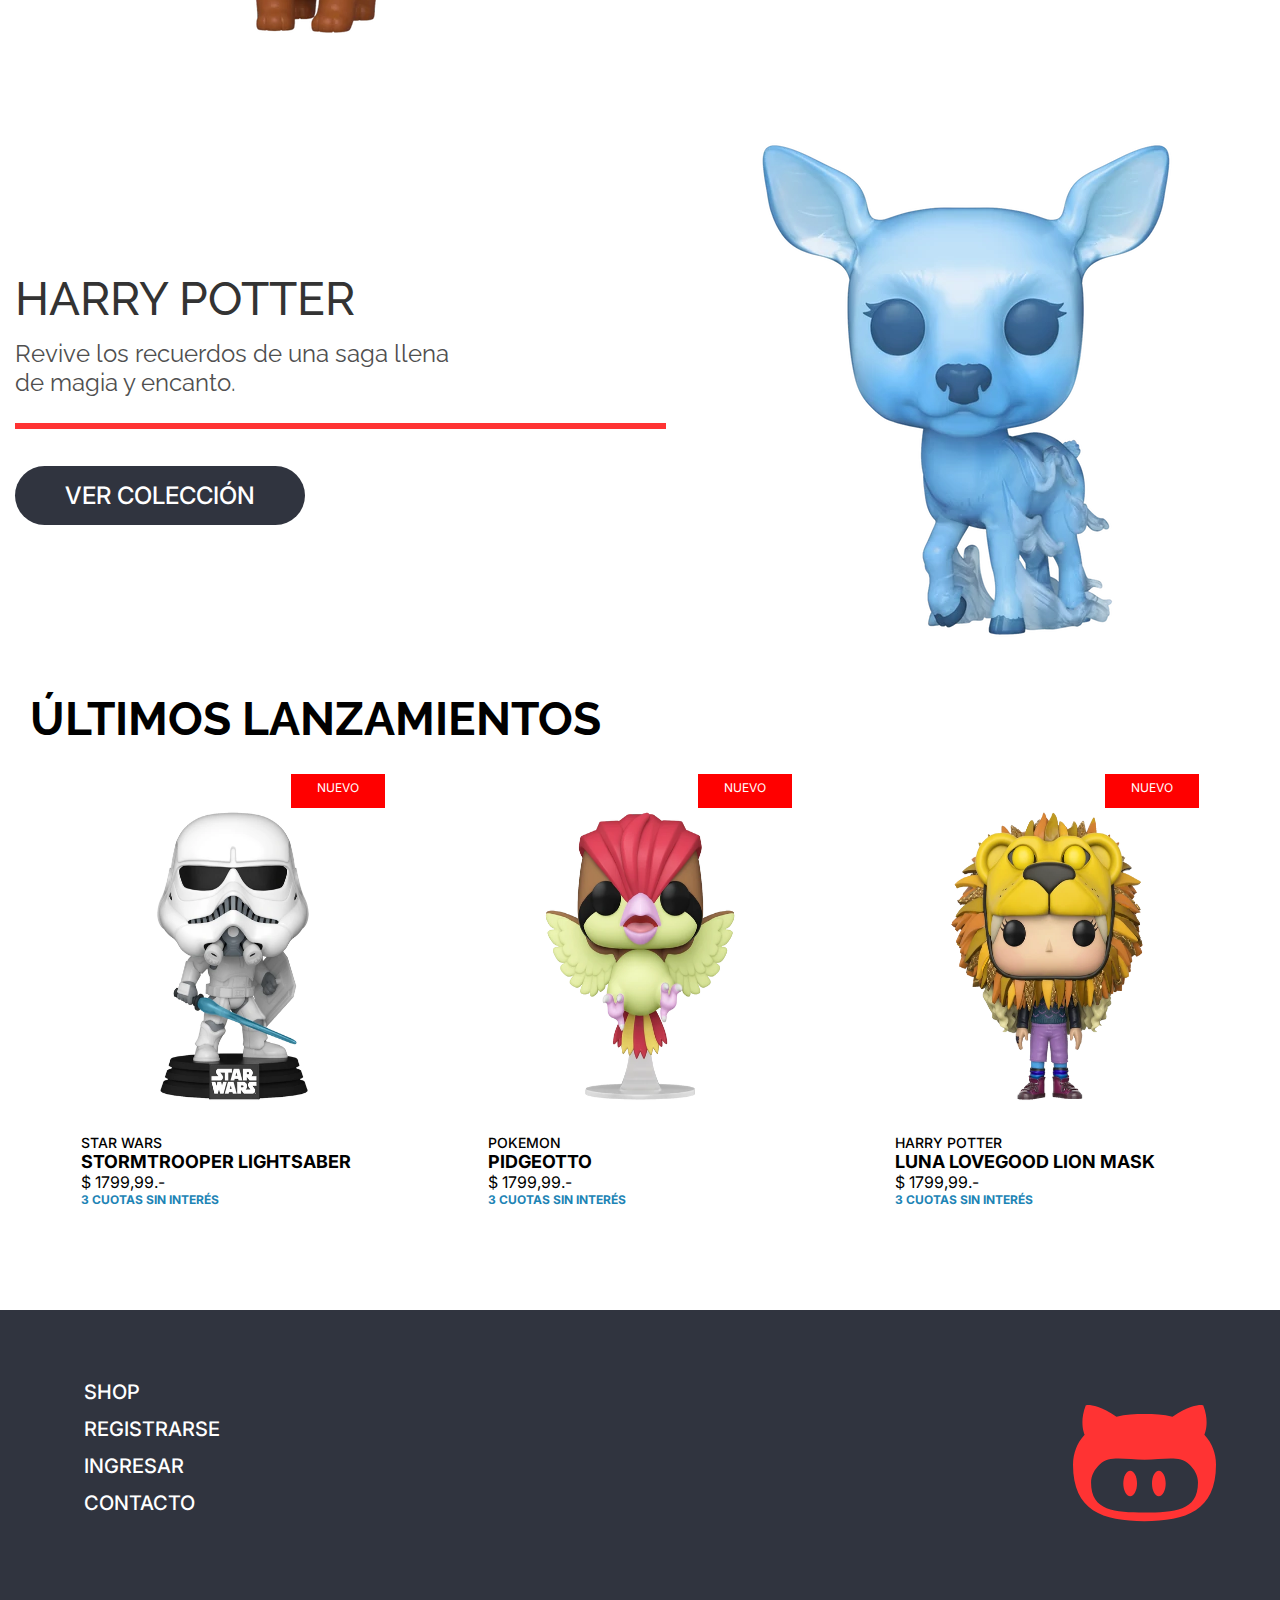
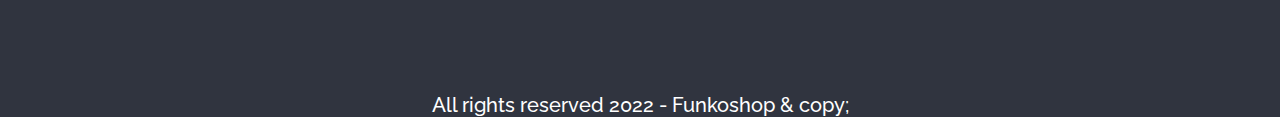
==== commit 393229f7: "cambios en el archivo css y html" ====
--- a/index.html
+++ b/index.html
@@ -23,9 +23,9 @@
             <ul class="header__nav">
                 <li class="dropdown"><a class="dropdown-toggle" data-bs-toggle="dropdown" aria-expanded="false" href="shop.html">SHOP</a>
                     <ul class="dropdown-menu">
-                        <li class="card-item"><a class="dropdown-item"  href="#">Harry Potter</a></li>
-                        <li class="card-item"><a class="dropdown-item" href="#">Star Wars</a></li>
-                        <li class="card-item"><a class="dropdown-item" href="#">Pokemon</a></li>
+                        <li><a class="dropdown-item"  href="#">Harry Potter</a></li>
+                        <li><a class="dropdown-item" href="#">Star Wars</a></li>
+                        <li><a class="dropdown-item" href="#">Pokemon</a></li>
                     </ul>
                 </li>
                 <li><a href="html/contacto.html">CONTACTO</a></li>
@@ -33,82 +33,82 @@
                 <li><a href="html/compra.html"><img src="img/icons/cart-icon.svg" class="img__car" alt=""></a></li>
             </ul>
         </div>
-    </header>
+    </header>   
     <main>
-        <section class="index__seccion1">
-            <p id="p_nuevoingreso">Nuevos Ingresos</p >
-            <!-- <hr> sirve para separar -->
-            <p class="mb-5">Descubrí el próximo Funko Pop de tu colección</p>
+        <section class="containermain index__seccion1">
+            <p>Nuevos Ingresos</p >
+            <!-- hr> sirve para separar -->
+            <p id="p_nuevoingreso">Descubrí el próximo Funko Pop de tu colección</p>
             <a href="html/shop.html">SHOP</a> 
         </section>
-        <section class="index__seccion2">
+        <section class="containermain index__seccion2">
             <div class="coleccion__card">
                 <div>
-                    <p id="p_index" class="my-0">STAR WARS &</p>
-                    <p id="p_index" class="my-0">THE MANDALORIAN</p>
-                    <p>Disfruta de una saga que sigue agregando personajes a su colección.</p>
+                    <p class="index-titulo my-0">STAR WARS &</p>
+                    <p class="index-titulo my-0">THE MANDALORIAN</p>
+                    <p class="index-parrafo">Disfruta de una saga que sigue agregando personajes a su colección.</p>
                     <hr>
                     <a href="html/compra.html">VER COLECCIÓN</a>
                 </div>
                 <div>
-                    <img class="card__img" src="img/star-wars/baby-yoda-1.webp" alt="">
+                    <img class="index-img" src="img/star-wars/baby-yoda-1.webp" alt="">
                 </div>
             </div>
             <div class="coleccion__card">
                 <div>
-                    <img class="card__img-op" src="img/pokemon/vulpix-1.webp" alt="">
+                    <img class="index-img" src="img/pokemon/vulpix-1.webp" alt="">
                 </div>
                 <div>
-                    <p id="p_index" class="my-0">POKEMON INDIGO</p>
-                    <p>Atrapa todos los que puedas y disfruta de una colección llena de amigos.</p>
+                    <p class="index-titulo my-0">POKEMON INDIGO</p>
+                    <p class="index-parrafo">Atrapa todos los que puedas y disfruta de una colección llena de amigos.</p>
                     <hr>
                     <a href="html/compra.html">VER COLECCIÓN</a>
                 </div>
             </div>
             <div class="coleccion__card">
                 <div>
-                    <p id="p_index" class="my-0">HARRY POTTER</p>
-                    <p>Revive los recuerdos de una saga llena de magia y encanto.</p>
+                    <p class="index-titulo my-0">HARRY POTTER</p>
+                    <p class="index-parrafo">Revive los recuerdos de una saga llena de magia y encanto.</p>
                     <hr>
                     <a href="html/compra.html">VER COLECCIÓN</a>
                 </div>
                 <div>
-                    <img class="card__img" src="img/harry-potter/snape-patronus-1.webp" alt="">
+                    <img class="index-img" src="img/harry-potter/snape-patronus-1.webp" alt="">
                 </div>
             </div>
         </section>
-        <section class="index__seccion3">
+        <section class="containermain index__seccion3">
             <h2>ÚLTIMOS LANZAMIENTOS</h2>
-            <div class="box__card">
-                <div class="lanz__card">
-                    <div class="card__sup">
-                        <p class="card_p">NUEVO</p>
+            <div class="index-lanzamientos">
+                <div class="box-muñeco">
+                    <div class="box-nuevo box-nuevo-shop">
+                        <p>NUEVO</p>
                     </div>
-                    <img class="cards__img" src="img/star-wars/trooper-1.webp" alt="">
-                    <p class="card__titulo">STAR WARS</p>
-                    <p class="card__sub">STORMTROOPER LIGHTSABER</p>
-                    <p class="card__precio">$ 1799,99.-</p>
-                    <p class="card__pago">3 CUOTAS SIN INTERÉS</p>
+                    <img class="shop-img" src="img/star-wars/trooper-1.webp" alt="">
+                    <p class="card-titulo">STAR WARS</p>
+                    <p class="card-sub">STORMTROOPER LIGHTSABER</p>
+                    <p class="card-precio">$ 1799,99.-</p>
+                    <p class="card-pago">3 CUOTAS SIN INTERÉS</p>
                 </div>
-                <div class="lanz__card">
-                    <div class="card__sup">
-                        <p class="card_p">NUEVO</p>
+                <div class="box-muñeco">
+                    <div class="box-nuevo box-nuevo-shop">
+                        <p>NUEVO</p>
                     </div>
-                    <img class="cards__img" src="img/pokemon/pidgeotto-1.webp" alt="">
-                    <p class="card__titulo">POKEMON</p>
-                    <p class="card__sub">PIDGEOTTO</p>
-                    <p class="card__precio">$ 1799,99.-</p>
-                    <p class="card__pago">3 CUOTAS SIN INTERÉS</p>
+                    <img class="shop-img" src="img/pokemon/pidgeotto-1.webp" alt="">
+                    <p class="card-titulo">POKEMON</p>
+                    <p class="card-sub">PIDGEOTTO</p>
+                    <p class="card-precio">$ 1799,99.-</p>
+                    <p class="card-pago">3 CUOTAS SIN INTERÉS</p>
                 </div>
-                <div class="lanz__card">
-                    <div class="card__sup">
-                        <p class="card_p">NUEVO</p>
+                <div class="box-muñeco">
+                    <div class="box-nuevo box-nuevo-shop">
+                        <p>NUEVO</p>
                     </div>
-                    <img class="cards__img" src="img/harry-potter/luna-1.webp" alt="">
-                    <p class="card__titulo">HARRY POTTER</p>
-                    <p class="card__sub">LUNA LOVEGOOD LION MASK</p>
-                    <p class="card__precio">$ 1799,99.-</p>
-                    <p class="card__pago">3 CUOTAS SIN INTERÉS</p>
+                    <img class="shop-img" src="img/harry-potter/luna-1.webp" alt="">
+                    <p class="card-titulo">HARRY POTTER</p>
+                    <p class="card-sub">LUNA LOVEGOOD LION MASK</p>
+                    <p class="card-precio">$ 1799,99.-</p>
+                    <p class="card-pago">3 CUOTAS SIN INTERÉS</p>
                 </div>
             </div>
         </section>
@@ -123,9 +123,7 @@
                     <li><a href="html/contacto.html">CONTACTO</a></li>
                 </ul>
             </div>
-            <div class="footer__img">
-                <img src="img/branding/isotype.svg" alt="">
-            </div>
+            <img src="img/branding/isotype.svg" alt="">
         </section>
         <p>All rights reserved 2022 - Funkoshop & copy;</p>
     </footer>
--- a/css/style.css
+++ b/css/style.css
@@ -1,10 +1,96 @@
+:root{
+    /* Paleta de colores */
+    --primario-solid:#FF3333;
+    --primario-900:rgba(255, 51, 51, 0.9);
+    --primario-500:rgba(255, 51, 51, 0.5);
+    --primario-300:rgba(255, 51, 51, 0.3);
+
+    --secundario-solid:#1D84B5; /*parrafo*/
+    --secundario-900:rgba(29, 132, 181, 0.9);
+    --secundario-500:rgba(29, 132, 181, 0.5);
+    --secundario-300:rgba(29, 132, 181, 0.3);
+
+    --terciario-solid: #1F1F1F; /* parrafo*/
+    --terciari-900:rgba(31, 31, 31, 0.9);
+    --terciari-500:rgba(31, 31, 31, 0.5);
+    --terciari-300:rgba(31, 31, 31, 0.3);
+
+    --cuarto-solid:#4F4F4F; /*parrafo*/
+    --quinto-solid: #111111; /*titulo*/
+    --sexto-solid: #333333; /*se usa mucho en los parrafos de las card dnd se venden los muñecos*/
+
+    --dark-solid:#30343F;
+    --light-solid:#FAFAFF;
+    --light-font-solid: #ffffff;
+    --input-color:#B9B9B9;
+    --form-color:#000000;
+   
+    /* Tipografia */
+    --primario-font: 'inter', sans-serif;
+    --secundario-font: 'Raleway', sans-serif;
+
+    /* Tamaño tipografico - Font-size */
+    --font-display: 4.6em;
+    --font-jumbo: 3.8em;
+    --font-xlarge:3em;
+    --font-large:2.4em;
+    --font-medium:1.8em;
+    --font-small:1.6em;
+    --font-xsmall:1.2em;
+
+    --font-navbarras:2em;
+    --font-h1:4.2em;
+    
+    /* Spacings */
+    --spacing-128: 12.8rem;
+    --spacing-68: 6.8rem;
+    --spacing-36: 3.6rem;
+    --spacing-28: 2.8rem;
+    --spacing-16: 1.6rem;
+    --spacing-12: 1.2rem;
+    --spacing-8: 0.8rem;
+}
+
 /* General */
-body{
+*{
     margin: 0; 
-}
-/* =============== HEADER =============== */
-header{
-    background-color: #30343F;
+    padding:0;
+    font-family: var(--primario-font);
+}
+html{
+    font-size:62.5%;
+}
+header, footer{
+    background-color: var(--dark-solid);
+    font-size: var(--font-navbarras);
+    font-family: var(--secundario-font);
+    font-weight: 500;
+    max-width:1440rem;
+}
+ul, ol{
+    list-style-type:none;
+    text-decoration: none;
+}
+a{
+    color:var(--light-font-solid);
+    text-decoration: none;
+    list-style-type:none;
+    line-height: 30px;
+    letter-spacing: 0em;
+    padding: 0 20px;
+    text-align: left;
+}
+a:hover{
+    color:var(--light-font-solid);
+}
+.containermain{
+    max-width:1220px;
+    margin:0 auto;
+}
+
+/* ========================= HEADER ========================= */
+/* Barra de navegación */
+header, .header__nav{
     display: flex;
     flex-direction: row;
     justify-content: space-between;
@@ -12,72 +98,119 @@
     padding: 0 5%;
     height: 144px;
 }
-a{
-    font-size: 20px;
+/*cuando paso el mouse por sección de shop*/
+.dropdown-item:hover{
+    background-color:var(--secundario-solid);
+    color: var(--light-font-solid);
+}
+
+/* ========================= MAIN ========================= */
+/* general */
+main{
+    background-color: var(--light-font-solid);
+    font-family: 'inter', sans-serif;  
+    color: var(--color-primario);
+}
+h1{
+    font-family: var(--secundario-font);
+    font-size: var(--font-h1);
+    font-weight: 700;
+    line-height: 49px;
+    letter-spacing: 0.04em;
+    text-align: center;
+    color:var(--terciario-solid);
+    padding: 2% 0;
+}
+h2{
+    font-family: var(--secundario-font);
+    font-size: var(--font-display);
+    font-weight: 700;
+    line-height: 54px;
     letter-spacing: 0em;
-    padding: 0 20px;
-    color:#FFFFFF;
-    text-decoration: none;
-    font-family: 'Raleway';
-    line-height: 30px;
-    text-align: left;
-}
-a:hover{
-    list-style-type: none;
-    color:white
-}
-
-/*logo*/
-.header__logo{
-    height: 65.19194793701172px;
-    width: 372px;
-    border-radius: 0px;  
-}
-.img__car{
-    height: 24.426172256469727px;
-    width: 32px;
-    left: 0.70068359375px;
-    top: 0.61572265625px;
+}
+b{
+    font-family: 'Inter';
+    font-size: var(--font-small);
+    line-height: 19px;
+    font-weight: 500;
+}
+hr{
+    width: 645px;
+    opacity: 100%;
+    border: 3px solid var(--primario-solid);
+    height: 0px;
+    left: 110px;
+    top: 949.5px;
+    margin: 4% 0 8% 0;
+}
+form{
+    font-family: var(--primario-font);   
+    font-weight: 400; 
+    color:var(--form-colo);
+}
+form input{
+    font-size: var(--font-small);
+    border:none;
+    color:var(--input-color);
+    padding-left: 1%;
+}
+form p{
+    font-size: var(--font-large);
+}
+/* ------------ General del formulario login y registro -------------*/
+.main-identidad{
+    display: flex;
+    flex-direction: column;
+    justify-content: center;
+    align-items: center;
+    padding: 1.5% 0;
+}
+.form-identidad input{
+    border-bottom: 2px solid var(--primario-solid);
+}
+.identidad-card{
+    display: flex;
+    flex-direction: row;
+    align-items: center;
+    justify-content: space-between;
+}
+.identidad-card p{
+    margin: 2% 1%;
+    letter-spacing: 0.12em;
+}
+.identidad-cardnav{
+    display: flex;
+    flex-direction: row;
+    align-items: center;
+    justify-content:space-evenly;
+    margin:5%;
+}
+.identidad-card input{
+    width: 208.6px;
+    padding-left: 2%;
+    color:var(--input-color)
+}
+.boton-red{
+    height: 39.06px;
+    width: 103px;
     border-radius: 0px;
-}
-/*navegador en header*/
-.header__nav{
-    display: flex;
-    flex-direction: row;
-    justify-content: space-evenly;
-}
-.header__nav li{
-    list-style-type: none;
-}
-.dropdown-item{
-    font-weight: 500;
-}
-.nav__item{
-    color:black;
-    font-weight: bolder;
-    text-align: right;
-}
-.dropdown-item:hover{
-    background-color:#1D84B5;
-    color: white;
-    font-weight: bolder;
-}
-.nav__barra{
-    padding: 0;
-    margin: 0;
-    width: auto;
-}
-.card-item{
-    height: 40px;    
-}
-.dropdown-item{
-    text-align: center;
-}
-/* =============== MAIN =============== */
-main{
-    background-color: #FFFFFF;  
-}
-/*-------------------------------------*/
+    background-color: red;
+    color:var(--light-font-solid);
+    font-size: var(--font-xsmall);
+    text-align: center;
+}
+/* ------------ General las cajas que tienen los muñecos en index, shop e items -------------*/
+.box-nuevo{
+    background-color: red;
+    color:var(--light-font-solid);
+    position: relative;
+    height: 28px;
+    width: 94.12741088867188px;
+    font-size: var(--font-xsmall);
+    text-align: center;
+    padding-top: 6px;
+    margin-right:0;
+}
 /* INDEX - SECCION 1 */
 .index__seccion1{
     background-image:url(../img/funkos-banner.webp);
@@ -86,42 +219,36 @@
     background-position: 0px -330px;
     background-repeat: no-repeat;
     zoom:130%;
-    padding: 7.3% 7%; 
+    padding: 7.3% 10%; 
     background-blend-mode: soft-light;
     backdrop-filter: blur(80px);
 }
+.index__seccion1 p {
+    font-family: var(--secundario-font);
+    font-size: var(--font-jumbo);
+    font-weight: 700;
+    line-height: 45px;
+    color:var(--light-font-solid);
+}
 #p_nuevoingreso{
-    font-family: 'Raleway';
-    font-size: 38px;
-    font-weight: 700;
-    line-height: 45px;
-    letter-spacing: 0em;
-    text-align: left;
-    color:white;
-}
-.index__seccion1 p{
-    font-family: 'Raleway';
-    font-size: 18px;
+    font-size: var(--font-medium);
     font-weight: 400;
     line-height: 21px;
-    letter-spacing: 0em;
-    text-align: left;
-    color:white;
+    padding-bottom: 3%;
 }
 .index__seccion1 a{
+    font-family: var(--primario-font);
+    font-size: 2em;
     color:black;
-    background-color: white;
+    background-color: var(--light-font-solid);
     border-radius: 40px;
-    padding: 8px 63px;
-    border-radius: 'nullpx';
-}
-
-/* INDEX - SECCION 2 - COLECCION*/
+    padding: 8px 55px;
+}
+/* INDEX - SECCION 2 */
 .index__seccion2{
     display: flex;
     flex-direction: column;
-    padding: 5% 7%; 
-    margin: 0 2%; 
+    align-items: center;
 }
 .coleccion__card{
     display: flex;
@@ -129,607 +256,325 @@
     justify-content: space-between;
     align-items: center;
 }
-hr{
-    width: 645px;
-    opacity: 100%;
-    border: 3px solid #FF3333;
-    height: 0px;
-    left: 110px;
-    top: 949.5px;
-    border-radius: 'undefinedpx';
-    margin: 6% 0 8% 0;
-}
-#p_index{
+.index-titulo{
+    font-family: var(--secundario-font);
+    font-size: var(--font-display);
+    font-weight: 500;
+    line-height: 54px;
+    color:var(--sexto-solid);
     width: 441px;
-    font-family: 'Raleway';
-    font-size: 46px;
-    line-height: 54px;
-    color:black;
-}
-.coleccion__card p{
-    height: 56px;
+}
+.index-parrafo{
+    font-family: var(--secundario-font);
+    font-size: var(--font-large);
+    font-weight: 400;
+    line-height: 29px;
+    color:var(--cuarto-solid);  
+    margin-top: 2%;
+    margin-bottom: 0;
     width: 458px;
-    font-family: 'Raleway';
-    font-size: 24px;
-    line-height: 28px;
-    color: #4F4F4F;
-    margin-top: 1% 0;
 }
 .coleccion__card a{
-    font-family: 'Inter';
-    font-size: 24px;
+    font-family: var(--primario-font);
+    font-size: var(--font-large);
+    font-weight: 500;
+    text-align: center;
     line-height: 29px;
     color:white;
-    background-color: #30343F;
+    background-color: var(--dark-solid);
     border-radius: 40px;
-    padding: 22px 55px;
-    font-style: medium;
-}
-.card__img{
-    height: 650px;
-    width: 650px;
-    position: relative;
-    left: -65px;
-    top: 0px;
-}
-.card__img-op{
-    height: 650px;
-    width: 650px;
-    position: relative;
-    left: 35px;
-    top: 10px;
-}
-/* INDEX - SECCION 3 - lanzamientos*/
+    padding: 15px 50px;
+}
+.index-img{
+    height: 600px;
+    width: 600px;
+}
+/* INDEX - SECCION 3 */
 .index__seccion3{
-    padding: 0 7%;
-    margin: 0 2%; 
-}
-.box__card{
-    display: flex;
-    flex-direction: row;
-    justify-content: space-between;
-}
-h2{
-    font-family: 'Raleway';
-    font-size: 46px;
-    font-weight: 700;
-    line-height: 54px;
+    display: flex;
+    flex-direction: column;
+    align-items: stretch;
+    margin-bottom: 4%;
+}
+.index-lanzamientos{
+    display: flex;
+    flex-direction: row;
+    justify-content: space-around;
+    align-items: center;
+}
+/* -------------------------- LOGIN ----------------------------- */
+.login-box{
+    width: 400.87px;
+}
+.parrafo-login{
+    color:var(--secundario-solid);
+    font-size: 1.8em;
+    line-height: 1.7rem;
     letter-spacing: 0em;
-}
-.card__sup{
-    background-color: red;
-    color:white;
-    position: relative;
-    height: 30px;
-    width: 96.12741088867188px;
-    left: 264px;
-    top: 30px;
-}
-.card_p{
-    font-family: 'Inter';
-    font-size: 14px;
-    font-weight: 500;
-    line-height: 17px;
-    letter-spacing: 0em;
-    text-align: center;
-    padding-top: 6px;
-}
-.cards__img{
-    height: 352px;
-    width: 359.9664611816406px;
-    z-index: -1;
-}
-.card__titulo{
-    font-family: 'Inter';
-    font-size: 14px;
-    font-weight: 500;
-    line-height: 17px;
-}
-.card__sub{
-    font-family: 'Inter';
-    font-size: 18px;
-    font-weight: 700;
+    margin-left: 15%;
+    text-align: center;
+}
+.bot-box{
+    display: flex;
+    justify-content: center;
+    align-items: center;
+    font-size: var(--font-medium);
+    font-weight:400;
     line-height: 22px;
-}
-.card__precio{
-    font-family: 'Inter';
-    font-size: 16px;
-    font-weight: 400;
-    line-height: 19px;
-}
-.card__pago{
-    font-family: 'Inter';
-    font-size: 12px;
-    font-weight: 700;
-    line-height: 15px;
-    color:#1D84B5;
-    padding-bottom: 20%;
-}
-/*-------------------------------------*/
+    color:var(--form-colo);
+}
+.bot-box label{
+    padding-left: 8%;
+}
+/* -------------------------- REGISTRO ----------------------------- */
+.parrafo-registro{
+    font-family: var(--secundario-font); 
+    font-size: 3.2em;
+    font-weight: 500;
+    line-height: 38px;
+    letter-spacing: 0.04em;
+    text-align: center;
+}
+.registro-box{
+    width: 500.85px;
+}
+.bot-aceptar{
+    display: flex;
+    flex-direction: row;
+    justify-content: space-between;
+    align-items: center;
+    margin-left: 0%;
+}
+.bot-aceptar label{
+    font-size: var(--font-medium);
+    color:var(--form-colo);
+    padding-left: 10px;
+}
+.bot-aceptar label b{
+    font-family: var(--primario-font); 
+    font-size: 1.8rem;
+    font-weight:400;
+    color:var(--secundario-solid);
+}
+/* -------------------------- SHOP ----------------------------- */
 /* SHOP - SECCION 1 */
-.p_shop{
-    font-family: 'Inter';
-    font-size: 24px;
-    line-height: 29px;
-    font-weight: bolder; 
-    margin-bottom: 0;
-}
-b{
-    font-family: 'Inter';
-    font-size: 16px;
-    line-height: 19px;
-    font-weight: bolder;
-}
 .main__shop{
+    max-width: 1220px;
+    padding: 5% 0;
     display: flex;
     flex-direction: column;
-    margin: 2% 0;
-}
-.shop{
-    display: flex;
-    flex-direction: row;
-}
-.shop__form{
-    padding: 7% 7%;
+    font-family: var(--primario-font);   
+}
+.shop-secciones{
+    display: flex;
+    flex-direction: row;
+    justify-content: space-between;
 }
 .form__seccion{
     padding-bottom: 8%;
 }
-.form__seccion input{
+.parrafo-shop{  
+    font-size: var(--font-large);
+    line-height: 29.05px;
+    font-weight: 500; 
+    margin-bottom: 0;
+}
+/* para seleccionar el orden */
+.box-shop{
     padding: 7px;
     border-radius: 7px;
-    font-size: 20px;
-    color:#B9B9B9;
-    height: 44.284820556640625px;
-    width: 243.03369140625px;
+    font-size: 2.0em;
+    color: var(--input-color);
     margin: 2% 0;   
-}
-.form__seccion .precio__cuadro{
+    border:2px solid var(--dark-solid);
+    width:243.03px;
+    height: 44.28px
+}
+.form__seccion .precio-box{
+    font-size: 2em;
+    letter-spacing: 0em;
+    text-align: center;    
     width: 60px;
     height: 30px;
-    border: 2px solid black;
+    border: 2px solid var(--form-color);
     border-radius: 7px;
-    margin: 0 9px;
-    font-family: 'Inter';
-    font-size: 20px;
-    font-weight: 500;
-    line-height: 24px;
-    color:#B9B9B9;
-    opacity: 100%;
-    text-align: center;
-}
-.form__seccion label{
-    font-family: 'Inter';
-    font-size: 18px;
-    font-weight: 500;
-    line-height: 22px;
-}
-#orden__sub{
-    border-radius: 7px;
-    font-size: 18px;
-    font-family: 'Inter';
-    font-weight: 500;
-    padding: 12px 6px;
-    border: 2px solid black;
-    color:#8b8181;
-    height: 44.284820556640625px;
-    width: 243.03369140625px;
-    margin: 2% 0;
-}
-.card__cuadro{
+    margin: 3% 9px 0 9px;
+}
+/* para filtrar */
+.box-filtro{
     display: flex;
     flex-direction: row;
     justify-content: left;
     align-items: left;
     padding: 0 20px;
 }
-.filtrar__sub{
-    border:2px solid black;
-}
-
-.card__cuadro .filtrar__sub{
-    height: 23px;
-    width: 23px;
-}
-.card__cuadro label{
+.form__seccion .box-filtro input{
+    border:2px solid var(--dark-solid);
+    height: 24px;
+    width: 24px;
+    margin: 2% 0;
+}
+.box-filtro label{
     height: 22px;
     padding: 3%;
     font-weight:600;
 }
-
-/* SHOP - SECCION 2 */
+.form__seccion label{
+    font-size: var(--font-medium);
+    font-weight: 500;
+    line-height: 22px;
+}
+/* SHOP - SECCION 2*/
 .seccion__lanzamientos{
     display: flex;
     flex-direction: row;
     flex-wrap: wrap;
     justify-content: flex-start;
-    padding-top: 5%;
     position: relative;
-    left: -75px;
     margin-bottom: 0;
 }
-.shop__img{
-    height: 366px;
-    width: 363.00836181640625px;
-}
-.shop__sup{
-    background-color: red;
-    color:white;
-    position: relative;
-    height: 30px;
-    width: 96.12741088867188px;
-    left: 252px;
-    top: 30px;
-}
-.shop__pago{
-    font-family: 'Inter';
-    font-size: 12px;
-    font-weight: 700;
-    line-height: 15px;
-    color:#1D84B5;
-    padding-bottom: 3%;
-}
-.img__boton2{
+.box-muñeco{
+    height: 512px;
+    width: 304.01px;
+    border-radius: 0px;
+    margin:0 3px;
+}
+.box-nuevo-shop{
+    left: 210px;
+    top: 28px;
+}
+.shop-img{
+    height: 352px;
+    width: 304.01px;
+}
+.box-muñeco .card-titulo{
+    font-size: 1.4em;
+    font-weight: 500;
+    line-height: 17px;
+}
+.box-muñeco .card-sub{
+    font-size: var(--font-medium);
+    font-weight: 700;
+    line-height: 22px;
+}
+.box-muñeco .card-precio{
+    font-size: 1.6em;
+    font-weight: 400;
+    line-height: 19px;
+}
+.box-muñeco .card-pago{
+    font-size: var(--font-xsmall);
+    font-weight: 700;
+    color:var(--secundario-solid);
+    padding-bottom: 20%;
+}
+.img-boton-numerico{
     width: 25%;
     position: relative;
     left: 45%;
 }
-.boton2{
-    margin: 5%;
-}
-/*-------------------------------------*/
-/* ITEMS - SECCION 1*/
+.items__lanzamientos{
+    display: flex;
+    flex-direction: column;
+}
+/* -------------------------- ITEMS ----------------------------- */
+/* ITEMS - SECCION 1 */
 .main__items{
-    padding: 3% 7%;
-    margin: 0 2%; 
-    display: flex;
-    flex-direction: column;
+    font-family: var(--primario-font); 
+    padding: 5% 0; 
+    display: flex;
+    flex-direction:column;
     align-content: center;
     justify-content: center;
 }
 .items__card{
     display: flex;
     flex-direction: row;
-    align-content: center;
-    justify-content: center;
-}
-.items__img{
+    align-items: center;
+    justify-content: start;
+    margin-bottom: 4%;
+}
+.funko-img{
     height: 550px;
     width: 550px;
 }
 .seccion__items{
-   margin-top: 7%; 
-   margin-left: 5%;
-}
-.items__titulo{
-    height: 19px;
-    width: 111.3209228515625px;
-    left: 726.74560546875px;
-    top: 326.6346435546875px;
-    border-radius: 'undefinedpx';
-    color:#333333;
-    font-family: 'Inter';
-    font-size: 16px;
+    margin: 0 5%;
+}
+.items-titulo{
+    font-size: var(--font-small);
     font-weight: 500;
     line-height: 19px;
-    letter-spacing: 0em;
-    text-align: left;
-}
-.items__sub{
-    height: 46px;
-    width: 576.84375px;
-    font-family: 'Inter';
-    font-size: 38px;
+    color:var(--sexto-solid);
+}
+.items-sub{
+    font-size: var(--font-jumbo);
     font-weight: 700;
     line-height: 46px;
-    letter-spacing: 0em;
-    color:#111111;
-}
-.items__parrafo{
-    height: 58px;
-    width: 570.705078125px;
-    font-family: 'Inter';
-    font-size: 24px;
+    color:var(--quinto-solid);
+}
+.items-parrafo{
+    font-size: var(--font-large);
     font-weight: 400;
     line-height: 29px;
-    letter-spacing: 0em;
-    color:#333333;        
-}
-.items__precio{
-    height: 46px;
-    width: 210.52294921875px;
-    font-family: 'Inter';
-    font-size: 38px;
+    color:var(--sexto-solid);     
+}
+.items-precio{
+    font-size: var(--font-jumbo);
     font-weight: 400;
     line-height: 46px;
-    letter-spacing: 0em;
-    color:#333333;  
-}
-.items__boton{
-    margin-bottom: 3%;    
-}
-.items__pago{
-    height: 17px;
-    width: 333.197021484375px;
-    font-family: 'Inter';
-    font-size: 14px;
+    color:var(--sexto-solid);
+}
+.items-boton{
+    margin-bottom: 3%;
+    width: 50%;    
+}
+.items-pago{
+    font-size: 1.4em;
     font-weight: 700;
     line-height: 17px;
-    letter-spacing: 0em;
-    color:#1D84B5;
-}
-
-/* ITEMS - SECCION 2*/
-.main__items .items__lanzamientos{
-    margin-top: 10%;
-}
-/* ----------------- MAIN LOGIN ----------------------- */
-.main__login{
-    display: flex;
-    flex-direction: column;
-    justify-content: center;
-    align-items: center;
-    margin:3%;
-}
-.form__login{
-    border: 2px solid white;
-    background-color:white;
-    opacity: 88%; 
-}
-.form__login .login__parrafo{
-    font-family: 'Inter';
-    color:#197eae;
-    font-size: 18px;
-    font-weight: '500';
-    line-height: 17px;
-    letter-spacing: 0em;
-    margin-left: 15%;
-    margin-top: 2%;
-    padding-bottom: 3%;
-    text-align: center;
-}
-.form-nav{
-    display: flex;
-    flex-direction: row;
-    align-items: center;
-    justify-content: space-between;
-    padding: 2% 10%;
-}
-.form-nav p{
-    margin: 2% 0;
-    font-family: 'Inter';
-    font-size: 24px;
-    line-height: 29.05px;
-    letter-spacing: 0.12em;
-    color:black;
-    font-weight:bold;
-    display: flex;
-}
-.form-nav input{
-    border:none;
-    border-bottom: solid 3.5px red;
-    width: 220px;
-    font-size: 19px;
-}
-.form-subnav{
-    display: flex;
-    flex-direction: row;
-    align-items: center;
-    justify-content:center;
-    margin:5% 5% 5% 5%;
-    font-family: 'inter';
-}
-h1{
-    font-family: 'Raleway';
-    font-size: 42px;
-    font-weight: 700;
-    line-height: 49px;
-    letter-spacing: 0.04em;
-    text-align: center;
-    color:black;
-    padding-bottom: 2%;
-}
-.boton-nav{
-    height: 45.06px;
-    width: 113px;
-    border-radius: 0px;
-    margin: 0 5%;
-    padding: 0%;
-    background-color: red;
-    color:white;
-    font-family: 'Inter';
-    font-size: 15px;
-    text-align: center;
-}
-.boton-nav:hover{
-    background-color: red;
-    color:white;
-}
-.bot-recordar{
-    display: flex;
-    flex-direction: row;
-    justify-content: center;
-    align-items: center;
-    font-family: 'Inter';
-    font-size: 19px;
-    font-weight:500;
-    line-height: 22px;
-    letter-spacing: 0em;
-    text-align: left;
-    color:#000000;
-    margin-left: 5%;
-    width: max-content;
-}
-#recordarme{
-    text-align: center;
-    height: 16.274829864501953px;
-    width: 16.274829864501953px;
-}
-.bot-recordar label{
-    padding-left: 8%;
-}
-
-/* ----------------- MAIN REGISTRO ----------------------- */
-.form__login .register-sub{ 
-    font-family: 'Raleway';
-    font-size: 32px;
-    font-weight: 500;
-    line-height: 38px;
-    letter-spacing: 0.04em;
-    text-align: right;
-    margin: 3% 0;
-}
-.form-regis{
-    padding: 1% 25.5%;
-}
-.bot-aceptar{
-    display: flex;
-    flex-direction: row;
-    justify-content: center;
-    align-items: center;
-    margin-left: 0%;
-}
-.bot-aceptar label{
-    font-weight: bold;
-    padding-left: 5%;
-}
-.form-subregistro{
-    margin:2% 6% 0% 0%;
-}
-.registro-letra{
-    margin:0;
-    font-family: 'Inter';
-    font-size: 18px;
-    font-weight: bold;
-    line-height: 22px;
-    letter-spacing: 0em;
-    text-align: left;
-    color:#1D84B5;
-    margin-left: 3%;
-    width: max-content;
-}
-/* ----------------- MAIN CREAR ----------------------- */
-.main__diseño1{
-    padding: 5% 7%; 
-}
-.titulo_crearitem{
-    text-align: left;
-    padding-bottom: 2%;
-
-}
-.p_crearitem{
-    font-family: 'Inter';
-    font-size: 24px;
-    font-weight: 300;
-    letter-spacing: 0.04em;
-    text-align: left;
-    color:#000000;
-}
-.crear__seccion1{
-    display: flex;
-    flex-direction: row;
-    margin: 2.5% 0;
-}
-.crear__seccion2{
-    display: flex;
-    flex-direction: row;
-}
-.crear__barra1{
-    height: 44.284820556640625px;
-    width: 243.03369140625px;
-    border-radius: 6px;
-    margin: 0 20px;
-    color: #B9B9B9;
-}
-.crear__barra2{
-    height: 44px;
-    width: 346px;
-    border-radius: 6px;
-    margin: 0 25px;
-    color: #B9B9B9;
-}
-.crear__seccion1 input{
-    border:none;
-    border-bottom: solid 3.5px red;
-    margin: 0 20px;
-    height: 30px;
-    font-family: 'Inter';
-    font-size: 18px;
-    font-weight: 400;
-    line-height: 22px;
-    letter-spacing: 0.04em;
-}
-.crear__input1{
-    width: 302px;
-}
-.crear__input2{
-    width: 130px;
-}
-.crear__input3{
-    width: 55px;
-    text-align: center;
-}
-.crear__seccion1 button{
-    Width: 125px;
-    height: 26px;
-    font-size: 14px;
-    margin: 5px 5px;
-}
-.crear__parrafo{
-    padding-top: 5px;
-}
-.boton-items{
-    height: 44.333621978759766px;
-    width: 175px;
-    border-radius: 0px;
-    padding:0;
-    margin: 0 5%;
-    background-color: red;
-    color:white;
-    font-family: 'Inter';
-    font-size: 15px;
-    text-align: center;
-    font-weight: bolder;
-}
-.boton-items:hover{
-    background-color: red;
-    color:white;
-}
-
-
-/* =============== FOOTER =============== */
+    color:var(--secundario-solid);
+}
+/* ITEMS - SECCION 2 */
+.box-lanzamiento{
+    display: flex;
+    flex-direction: row;
+    justify-content: space-between;
+}
+.items-img{
+    height: 352px;
+    width: 358.57px;
+}
+.box-nuevo-items{
+    left: 265px;
+    top: 28px;
+}
+
+/* ========================= FOOTER ========================= */
 footer{
     height: 343px;
     display: flex;
     flex-direction: column;
     justify-content: space-between;
     align-items: stretch;
-    background-color: #30343F;
-}
+    align-content: end;
+    padding: 5% 5% 0% 5%;
+}
+/* sección de los items para navegar*/
 .footer__nav{
     display: flex;
     flex-direction: row;
     justify-content: space-between;
-    padding: 5% 7% 0% 7%;
-}
-.footer__items{
+    align-items: end;
+}
+ .footer__items{
     padding: 0;
-    margin-bottom: 0%;
 }
 .footer__items li{
-    list-style: none;
-    text-align: left;
     padding: 2% 0;
 }
 footer p {
-    color:#FFFFFF;
-    font-family: 'Raleway';
-    text-align: center;
-    margin:2% 0;
-
-}
-.footer__img{
-    margin-top:5%;
-    margin-right: 2%;
-    margin: 5% 2% 1% 0;
-}
+    color:var(--light-font-solid);
+    font-family: var(--secundario-font);
+    text-align: center;
+} 
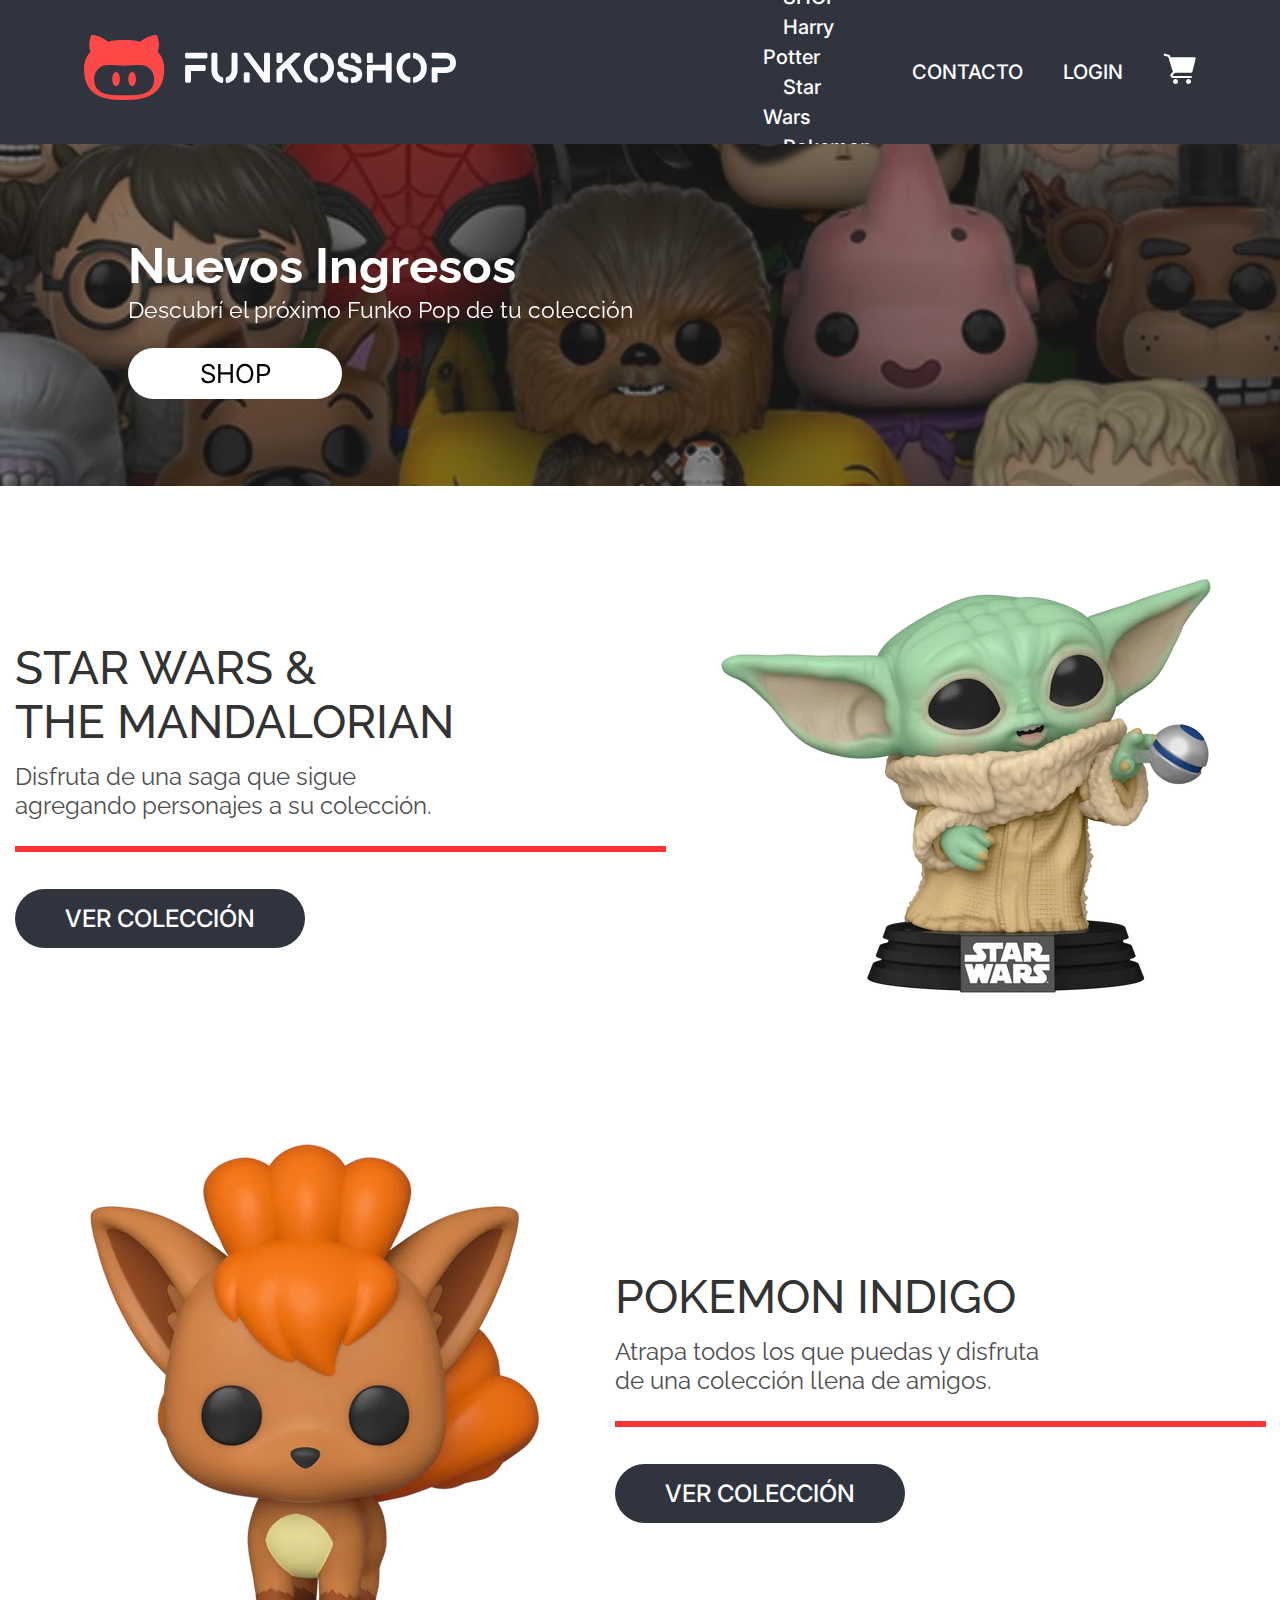
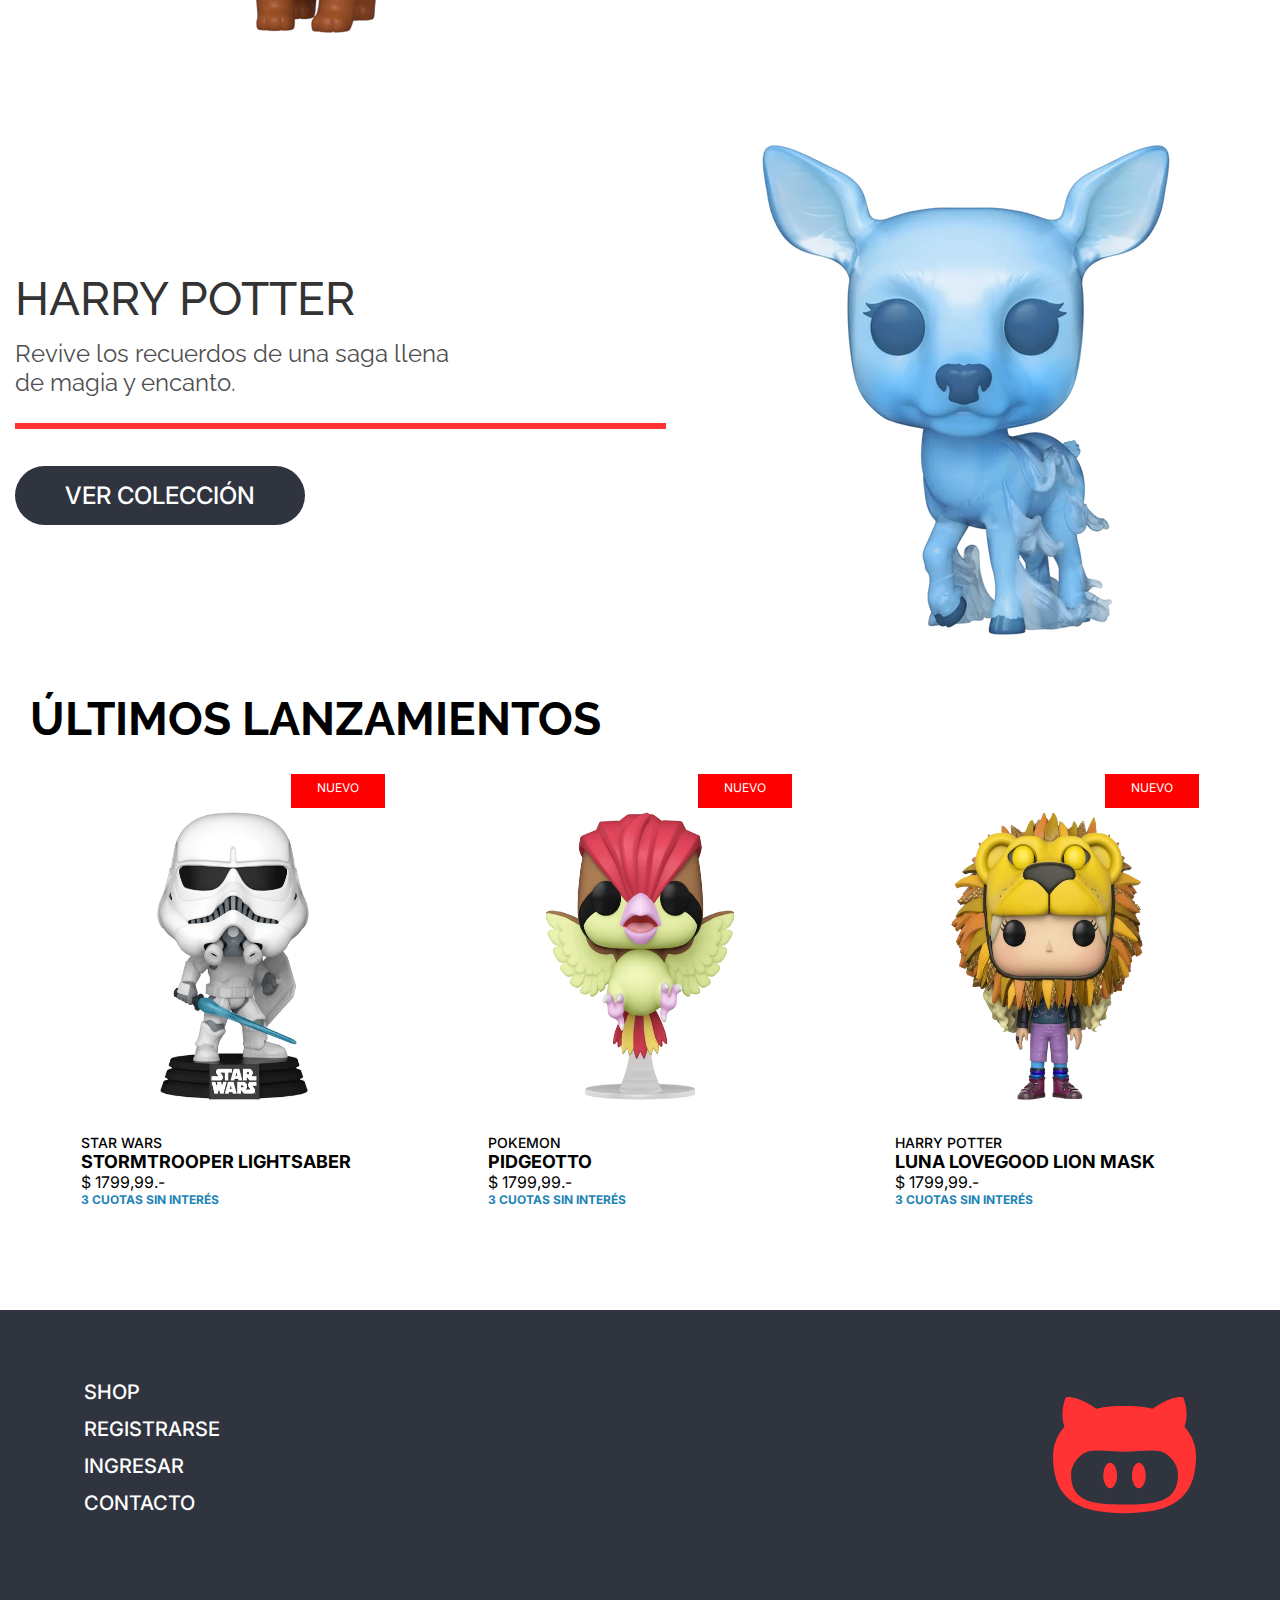
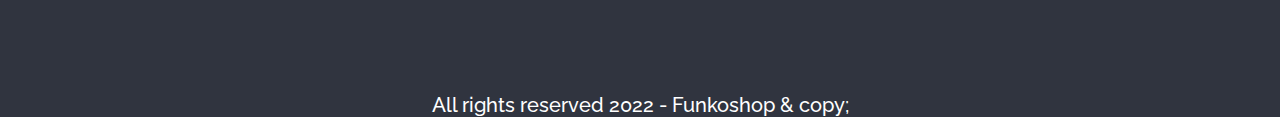
==== commit 401c9df5: "trabajando footer mobile" ====
--- a/index.html
+++ b/index.html
@@ -123,7 +123,7 @@
                     <li><a href="html/contacto.html">CONTACTO</a></li>
                 </ul>
             </div>
-            <img src="img/branding/isotype.svg" alt="">
+            <a href="index.html"><img src="img/branding/isotype.svg" alt=""></a>
         </section>
         <p>All rights reserved 2022 - Funkoshop & copy;</p>
     </footer>
--- a/css/style.css
+++ b/css/style.css
@@ -578,3 +578,41 @@
     font-family: var(--secundario-font);
     text-align: center;
 } 
+
+
+ @media screen and (max-width:768px){
+    /*header, .header__nav{
+        display: flex;
+        flex-direction: column;
+        justify-content: center;
+        align-items: center;
+    }
+    /* ========================= MAIN ========================= */
+    /* ------------------------ REGISTRO ------------------------- */
+    /* registro- SECCION 1 */
+
+
+
+    /* ========================= FOOTER ========================= */
+    footer{
+        width: auto;
+        height: auto;
+        padding-bottom: 6%;
+    }
+    .footer__nav{
+        display: flex;
+        flex-direction: column;
+        justify-content: center;
+        align-items: center;
+        padding: 4% 0% ;
+    }
+    .footer__items{
+        display: flex;
+        flex-direction: column;
+        align-items: center;
+    }
+    footer a img{
+        padding: 8% 0;
+        zoom:100%
+    }
+} 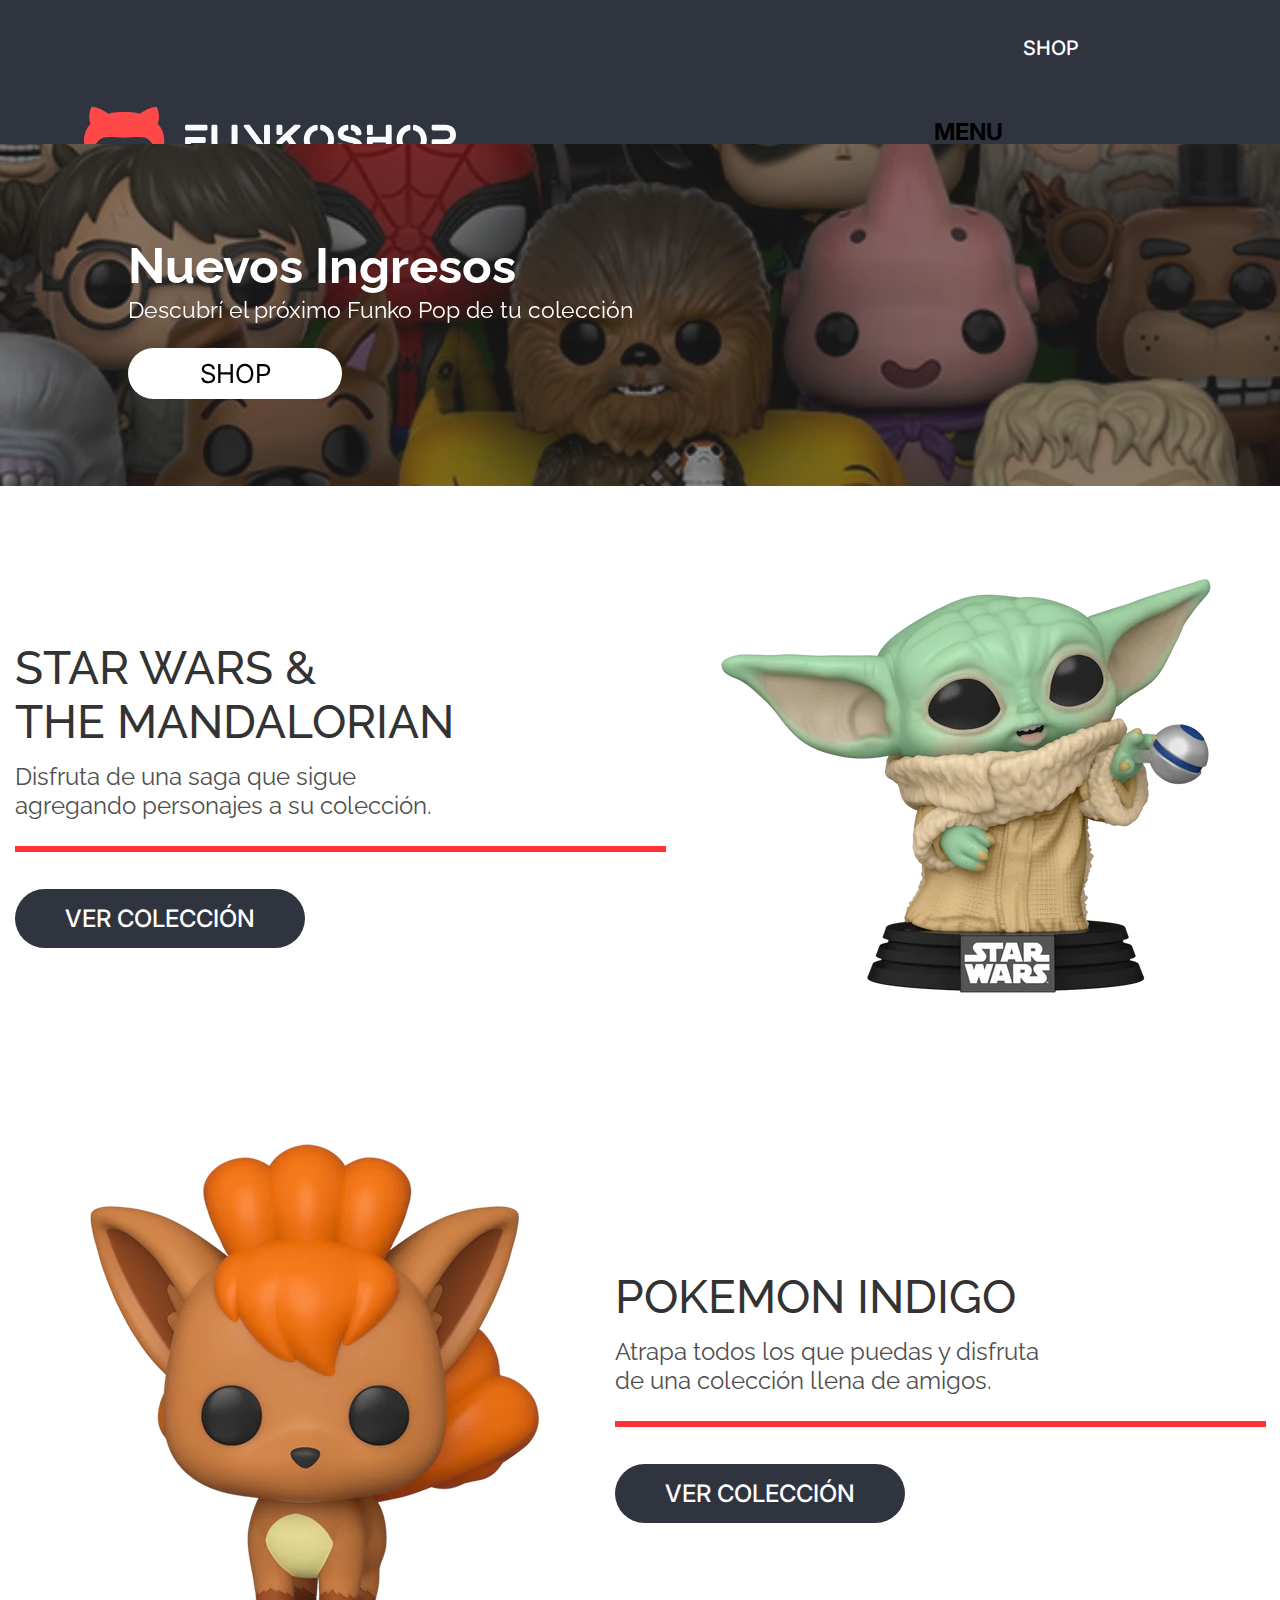
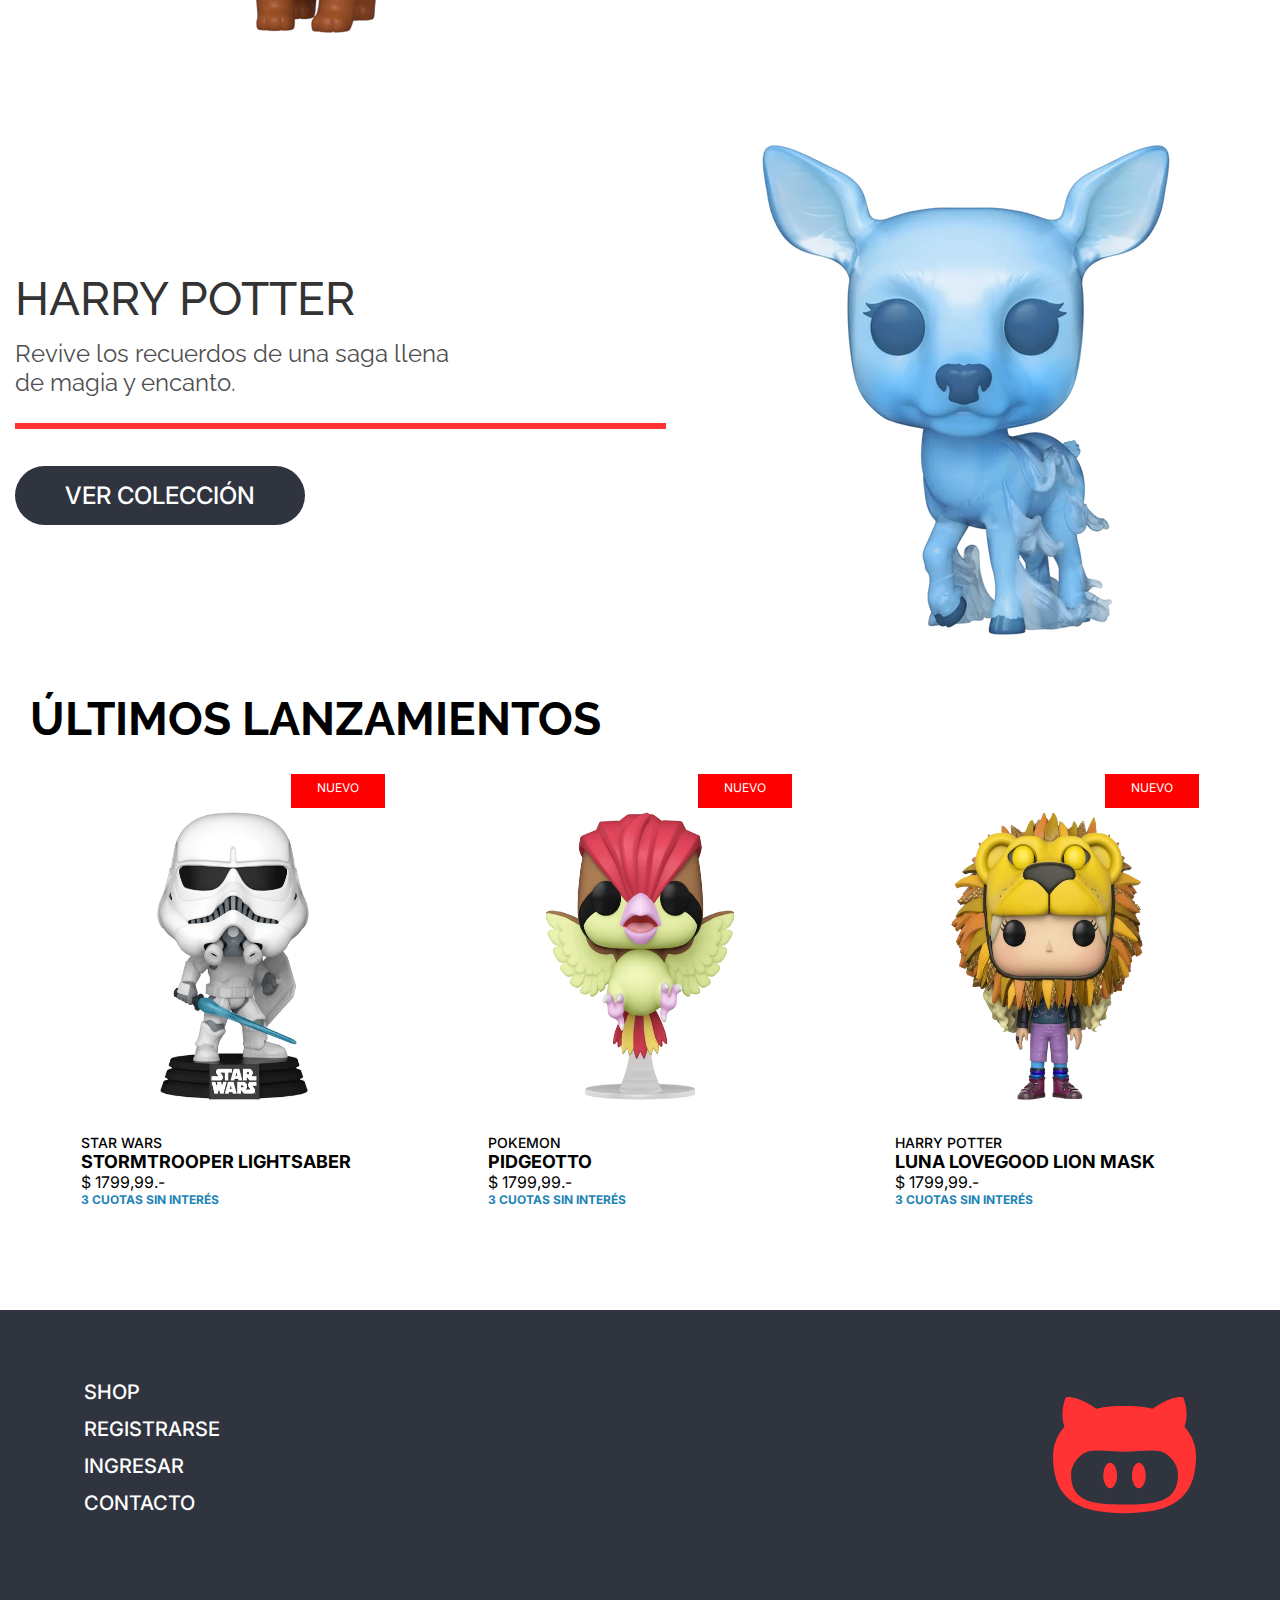
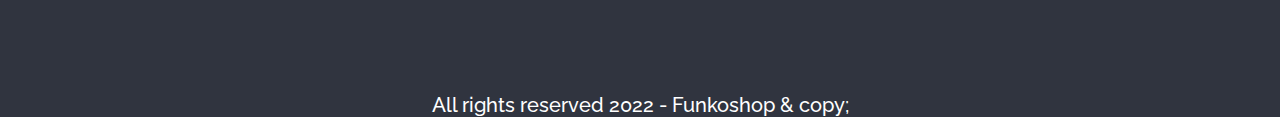
==== commit 516054db: "trabajando con header mobile" ====
--- a/index.html
+++ b/index.html
@@ -16,23 +16,47 @@
 </head>
 <body>
     <header>
-        <div>
-            <a href="index.html"><img src="img/branding/logo_light_horizontal.svg" class="header__logo" alt=""></a>
-        </div>
-        <div>
-            <ul class="header__nav">
-                <li class="dropdown"><a class="dropdown-toggle" data-bs-toggle="dropdown" aria-expanded="false" href="shop.html">SHOP</a>
-                    <ul class="dropdown-menu">
-                        <li><a class="dropdown-item"  href="#">Harry Potter</a></li>
-                        <li><a class="dropdown-item" href="#">Star Wars</a></li>
-                        <li><a class="dropdown-item" href="#">Pokemon</a></li>
-                    </ul>
-                </li>
-                <li><a href="html/contacto.html">CONTACTO</a></li>
-                <li><a href="html/login.html">LOGIN</a></li>
-                <li><a href="html/compra.html"><img src="img/icons/cart-icon.svg" class="img__car" alt=""></a></li>
-            </ul>
-        </div>
+        <nav class="navbar-expand-lg navbar">
+            <div class="header-navbar">
+                <div class="navbar-box">
+                    <a class="navbar-brand" href="index.html"><img src="img/branding/logo_light_horizontal.svg"
+                            class="header-logo" alt=""></a>
+                    <button class="navbar-toggler" type="button" data-bs-toggle="offcanvas"
+                        data-bs-target="#offcanvasDarkNavbar" aria-controls="offcanvasDarkNavbar">
+                        <span class="navbar-toggler-icon"></span>
+                    </button>
+                </div>
+                <div class="offcanvas offcanvas-end text-bg-dark" tabindex="-1" id="offcanvasDarkNavbar"
+                    aria-labelledby="offcanvasDarkNavbarLabel">
+                    <div class="navbar-items">
+                        <div class="offcanvas-header">
+                            <h3 class="offcanvas-title" id="offcanvasDarkNavbarLabel">MENU</h3>
+                            <button type="button" class="btn-close btn-close-white" data-bs-dismiss="offcanvas"
+                                aria-label="Close"></button>
+                        </div>
+                        <div class="offcanvas-body">
+                            <ul class="navbar-nav">
+                                <li class="dropdown">
+                                    <a class="dropdown-toggle" href="#" role="button" data-bs-toggle="dropdown"
+                                        aria-expanded="false">
+                                        SHOP
+                                    </a>
+                                    <ul class="dropdown-menu">
+                                        <li><a class="dropdown-item" href="#">Harry Potter</a></li>
+                                        <li><a class="dropdown-item" href="#">Star Wars</a></li>
+                                        <li><a class="dropdown-item" href="#">Pokemon</a></li>
+                                    </ul>
+                                </li>
+                                <li class="dropdown"><a href="html/contacto.html">CONTACTO</a></li>
+                                <li class="dropdown"><a href="html/login.html">LOGIN</a></li>
+                                <li class="dropdown"><a href="html/shop.html"><img src="img/icons/cart-icon.svg" class="img__car" alt=""></a></li>
+                            </ul>
+                        </div>
+                    </div>
+
+                </div>
+            </div>
+        </nav>
     </header>   
     <main>
         <section class="containermain index__seccion1">
@@ -123,7 +147,7 @@
                     <li><a href="html/contacto.html">CONTACTO</a></li>
                 </ul>
             </div>
-            <a href="index.html"><img src="img/branding/isotype.svg" alt=""></a>
+        <a href="index.html"><img src="img/branding/isotype.svg" alt=""></a>
         </section>
         <p>All rights reserved 2022 - Funkoshop & copy;</p>
     </footer>
--- a/css/style.css
+++ b/css/style.css
@@ -90,15 +90,35 @@
 
 /* ========================= HEADER ========================= */
 /* Barra de navegación */
-header, .header__nav{
-    display: flex;
-    flex-direction: row;
-    justify-content: space-between;
-    align-items: center;
+header{
     padding: 0 5%;
     height: 144px;
 }
+header nav{
+    margin: 0%;
+    padding: 0%;
+}
+.navbar{
+    display: block;
+}
+.header-navbar{
+    display: flex;
+    flex-direction: row;
+    justify-content: space-between;
+    align-items: center;
+    position: relative;
+    top: 32.5px;
+}
+.navbar-items{
+    display: flex;
+    justify-content: end;
+    align-items: center;
+}
 /*cuando paso el mouse por sección de shop*/
+.dropdown-item{
+    font-size: var(--font-small);
+    color: var(--dark-solid);
+}
 .dropdown-item:hover{
     background-color:var(--secundario-solid);
     color: var(--light-font-solid);
@@ -581,11 +601,70 @@
 
 
  @media screen and (max-width:768px){
-    /*header, .header__nav{
+    /* ========================= HEADER ========================= */
+    header{
+        padding: 0 5%;
+        height: 90px;
+    }
+    h3{
+        font-size: 1.4em;  
+        color:var(--light-font-solid);
+        font-weight: bolder;
+        padding-top: 2%;
+        padding-left: 4%; 
+        border-bottom: 2px solid var(--light-font-solid);
+        width: 100%;
+    }
+    a{
+        color:var(--light-font-solid); 
+        font-size: 18px;
+    }
+    /*cuadro del menu en mobible */
+    .navbar-toggler{
+        color:black;
+        background-color: white;
+    }
+    .header-navbar{
+        display: flex;
+        flex-direction: row;
+        justify-content: space-between;
+        align-items: center;
+        padding: 0 2%;
+        position: relative;
+        top: 25.5px;
+    }
+    .header-logo{
+        width: 70%;
+        zoom:100%;
+    }     
+    .navbar-box span {
+        display: inline-block;
+        width: 1.5em;
+        height: 1.5em;
+        vertical-align: middle;
+        background-image: var(--bs-navbar-toggler-icon-bg);
+        background-repeat: no-repeat;
+        background-position: center;
+        background-size: 100%;
+    }
+    .navbar-box span{
+        color:var(--light-font-solid);
+    }
+    .navbar-items{
+        background-color: var(--dark-solid);
         display: flex;
         flex-direction: column;
-        justify-content: center;
-        align-items: center;
+        justify-content: start;
+        align-items: stretch;
+        padding: 2%;
+        color:var(--light-font-solid);
+    }
+    .dropdown{
+        padding: 2% 0;
+        font-weight: bold;
+    }
+    .navbar-box{
+        display: flex;
     }
     /* ========================= MAIN ========================= */
     /* ------------------------ REGISTRO ------------------------- */
